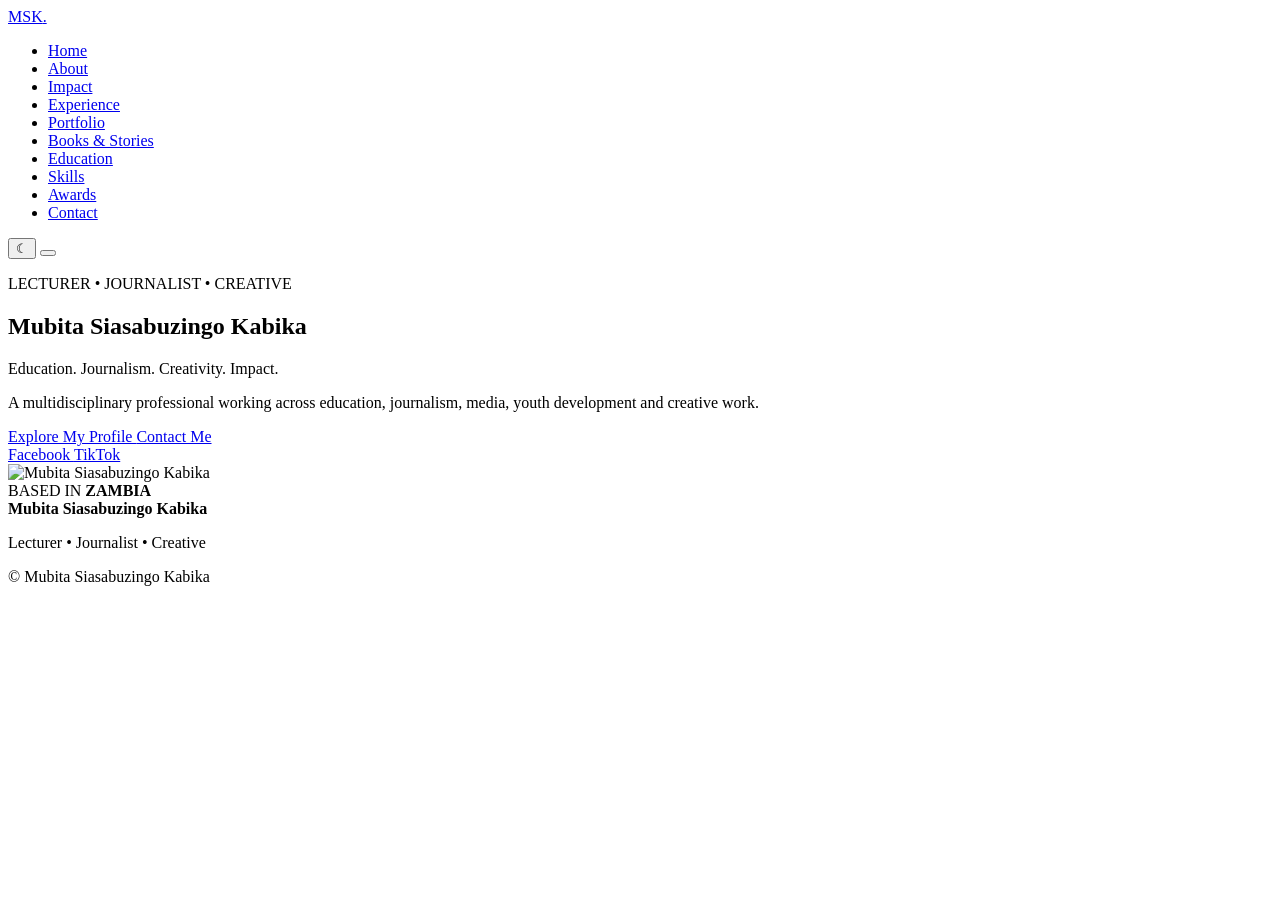
==== index.html @ c1e5a8b1 "Add files via upload" ====
<!DOCTYPE html>
<html lang="en">

<head>

    <meta charset="UTF-8">

    <meta
        name="viewport"
        content="width=device-width, initial-scale=1.0"
    >

    <meta
        name="description"
        content="Official personal website of Mubita Siasabuzingo Kabika — Lecturer, Journalist, Youth Advocate and Creative."
    >

    <meta
        name="author"
        content="Mubita Siasabuzingo Kabika"
    >

    <title>
        Mubita Siasabuzingo Kabika
    </title>


    <link
        rel="stylesheet"
        href="css/style.css"
    >

</head>


<body>


<!-- =====================================================
     HEADER / NAVIGATION
====================================================== -->

<header class="header">

    <nav class="navbar">


        <!-- LOGO -->

        <a
            href="index.html"
            class="logo"
        >
            MSK<span>.</span>
        </a>


        <!-- NAVIGATION LINKS -->

        <ul
            class="nav-links"
            id="navLinks"
        >

            <li>
                <a
                    href="index.html"
                    class="active"
                >
                    Home
                </a>
            </li>


            <li>
                <a href="about.html">
                    About
                </a>
            </li>


            <li>
                <a href="impact.html">
                    Impact
                </a>
            </li>


            <li>
                <a href="experience.html">
                    Experience
                </a>
            </li>


            <li>
                <a href="portfolio.html">
                    Portfolio
                </a>
            </li>


            <li>
                <a href="books.html">
                    Books &amp; Stories
                </a>
            </li>


            <li>
                <a href="education.html">
                    Education
                </a>
            </li>


            <li>
                <a href="skills.html">
                    Skills
                </a>
            </li>


            <li>
                <a href="awards.html">
                    Awards
                </a>
            </li>


            <li>
                <a href="contact.html">
                    Contact
                </a>
            </li>

        </ul>


        <!-- =================================================
             DARK / LIGHT MODE
        ================================================== -->

        <button
            id="themeToggle"
            class="theme-toggle"
            type="button"
            aria-label="Switch to dark mode"
            title="Switch to dark mode"
        >

            <span
                id="themeIcon"
                aria-hidden="true"
            >
                ☾
            </span>

        </button>


        <!-- =================================================
             MOBILE MENU
        ================================================== -->

        <button
            class="menu-toggle"
            id="menuToggle"
            aria-label="Open navigation menu"
            aria-expanded="false"
            type="button"
        >

            <span></span>
            <span></span>
            <span></span>

        </button>


    </nav>

</header>



<!-- =====================================================
     MAIN CONTENT
====================================================== -->

<main>


    <!-- =================================================
         HERO
    ================================================== -->

    <section class="hero">


        <!-- LEFT SIDE -->

        <div class="hero-content">


            <p class="hero-tag">
                LECTURER • JOURNALIST • CREATIVE
            </p>


            <h1>

                Mubita

                <span>
                    Siasabuzingo
                </span>

                Kabika

            </h1>


            <p class="hero-description">

                Education.
                Journalism.
                Creativity.
                Impact.

            </p>


            <p class="hero-introduction">

                A multidisciplinary professional working
                across education, journalism, media,
                youth development and creative work.

            </p>


            <div class="hero-buttons">


                <a
                    href="about.html"
                    class="btn btn-primary"
                >
                    Explore My Profile
                </a>


                <a
                    href="contact.html"
                    class="btn btn-outline"
                >
                    Contact Me
                </a>


            </div>


            <!-- SOCIAL LINKS -->

            <div class="hero-social">


                <a
                    href="https://www.facebook.com/mubitaSiasabuzingo"
                    target="_blank"
                    rel="noopener noreferrer"
                >
                    Facebook
                </a>


                <a
                    href="https://www.tiktok.com/@honourabletivannah"
                    target="_blank"
                    rel="noopener noreferrer"
                >
                    TikTok
                </a>


            </div>


        </div>



        <!-- =================================================
             RIGHT SIDE / PHOTO
        ================================================== -->

        <div class="hero-image">


            <div class="image-placeholder">

                <img
                    src="images/profile-01.jpg"
                    alt="Mubita Siasabuzingo Kabika"
                >

            </div>


            <div class="hero-image-caption">

                <span>
                    BASED IN
                </span>

                <strong>
                    ZAMBIA
                </strong>

            </div>


        </div>


    </section>


</main>



<!-- =====================================================
     FOOTER
====================================================== -->

<footer class="footer">


    <div>

        <strong>
            Mubita Siasabuzingo Kabika
        </strong>


        <p>
            Lecturer • Journalist • Creative
        </p>

    </div>


    <p>

        ©
        <span id="year"></span>
        Mubita Siasabuzingo Kabika

    </p>


</footer>



<!-- =====================================================
     JAVASCRIPT
====================================================== -->

<script src="js/script.js"></script>


</body>

</html>
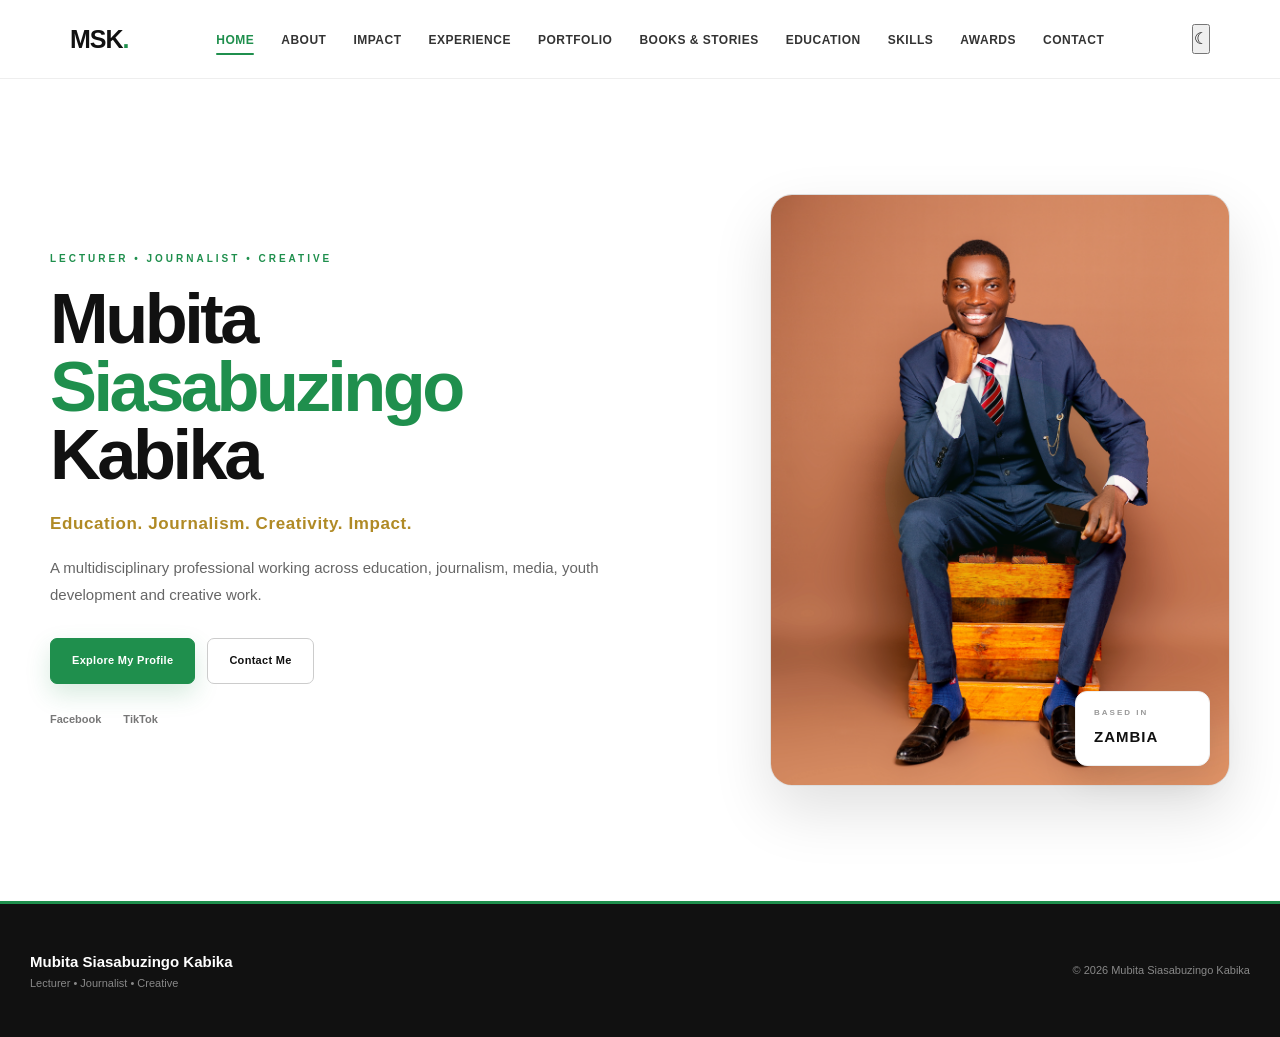
==== commit 6d401338: "Update index.html" ====
--- a/index.html
+++ b/index.html
@@ -2,6 +2,7 @@
 <html lang="en">
 
 <head>
+    <meta name="google-site-verification" content="_s8YZLHcKLuBK929gCmHblzq_NAAUC8CqFdvA2l85ug" />
 
     <meta charset="UTF-8">
 
--- a/css/style.css
+++ b/css/style.css
@@ -0,0 +1,4310 @@
+/* =====================================================
+   MUBITA SIASABUZINGO KABIKA
+   PERSONAL PORTFOLIO WEBSITE
+   MASTER STYLESHEET
+===================================================== */
+
+
+/* =====================================================
+   RESET
+===================================================== */
+
+* {
+    margin: 0;
+    padding: 0;
+    box-sizing: border-box;
+}
+
+
+html {
+    scroll-behavior: smooth;
+}
+
+
+body {
+    min-height: 100vh;
+
+    background: #ffffff;
+
+    color: #111111;
+
+    font-family:
+        "Inter",
+        "Segoe UI",
+        Arial,
+        sans-serif;
+
+    line-height: 1.6;
+
+    overflow-x: hidden;
+
+    transition:
+        background 0.3s ease,
+        color 0.3s ease;
+}
+
+
+img {
+    max-width: 100%;
+    display: block;
+}
+
+
+a {
+    color: inherit;
+    text-decoration: none;
+}
+
+
+button {
+    font: inherit;
+}
+
+
+/* =====================================================
+   GLOBAL CONTAINER
+===================================================== */
+
+.section {
+    width: 100%;
+
+    max-width: 1200px;
+
+    margin: 0 auto;
+
+    padding:
+        100px 30px;
+}
+
+
+/* =====================================================
+   TYPOGRAPHY
+===================================================== */
+
+h1,
+h2,
+h3,
+h4 {
+    font-family:
+        "Inter",
+        "Segoe UI",
+        Arial,
+        sans-serif;
+
+    color: #111111;
+
+    font-weight: 800;
+
+    transition: color 0.3s ease;
+}
+
+
+p {
+    color: #555555;
+
+    transition: color 0.3s ease;
+}
+
+
+/* =====================================================
+   HEADER
+===================================================== */
+
+.header {
+    width: 100%;
+
+    position: sticky;
+
+    top: 0;
+
+    z-index: 5000;
+
+    background:
+        rgba(255,255,255,0.96);
+
+    border-bottom:
+        1px solid #eeeeee;
+
+    backdrop-filter:
+        blur(12px);
+
+    transition:
+        background 0.3s ease,
+        border-color 0.3s ease;
+}
+
+
+.navbar {
+    width: 100%;
+
+    max-width: 1200px;
+
+    min-height: 78px;
+
+    margin: 0 auto;
+
+    padding:
+        0 30px;
+
+    display: flex;
+
+    align-items: center;
+
+    justify-content: space-between;
+
+    position: relative;
+}
+
+
+/* =====================================================
+   LOGO
+===================================================== */
+
+.logo {
+    color: #111111;
+
+    font-size: 25px;
+
+    font-weight: 900;
+
+    letter-spacing: -1px;
+
+    flex-shrink: 0;
+}
+
+
+.logo span {
+    color: #1f8f4d;
+}
+
+
+/* =====================================================
+   NAVIGATION
+===================================================== */
+
+.nav-links {
+    list-style: none;
+
+    display: flex;
+
+    align-items: center;
+
+    gap: 27px;
+
+    margin: 0;
+
+    padding: 0;
+}
+
+
+.nav-links li {
+    list-style: none;
+
+    margin: 0;
+
+    padding: 0;
+}
+
+
+.nav-links a {
+    position: relative;
+
+    color: #333333;
+
+    font-size: 12px;
+
+    font-weight: 700;
+
+    letter-spacing: 0.5px;
+
+    text-transform: uppercase;
+
+    transition:
+        color 0.25s ease;
+}
+
+
+.nav-links a:hover {
+    color: #1f8f4d;
+}
+
+
+.nav-links a.active {
+    color: #1f8f4d;
+}
+
+
+.nav-links a.active::after {
+    content: "";
+
+    position: absolute;
+
+    left: 0;
+
+    right: 0;
+
+    bottom: -8px;
+
+    height: 2px;
+
+    background: #1f8f4d;
+
+    border-radius: 10px;
+}
+
+
+/* =====================================================
+   MOBILE MENU BUTTON
+===================================================== */
+
+.menu-toggle {
+    display: none;
+
+    width: 44px;
+
+    height: 44px;
+
+    padding: 9px;
+
+    border:
+        1px solid #dddddd;
+
+    border-radius: 10px;
+
+    background: #ffffff;
+
+    cursor: pointer;
+
+    flex-direction: column;
+
+    align-items: center;
+
+    justify-content: center;
+
+    gap: 5px;
+
+    flex-shrink: 0;
+}
+
+
+.menu-toggle span {
+    display: block;
+
+    width: 22px;
+
+    height: 2px;
+
+    margin: 0;
+
+    background: #111111;
+
+    transition:
+        transform 0.3s ease,
+        opacity 0.3s ease;
+}
+
+
+.menu-toggle.active span:nth-child(1) {
+    transform:
+        translateY(7px)
+        rotate(45deg);
+}
+
+
+.menu-toggle.active span:nth-child(2) {
+    opacity: 0;
+}
+
+
+.menu-toggle.active span:nth-child(3) {
+    transform:
+        translateY(-7px)
+        rotate(-45deg);
+}
+
+
+/* =====================================================
+   THEME CONTROLS
+===================================================== */
+
+.theme-controls {
+    display: flex;
+
+    align-items: center;
+
+    gap: 6px;
+
+    margin-left: 15px;
+}
+
+
+.theme-button {
+    width: 34px;
+
+    height: 34px;
+
+    display: flex;
+
+    align-items: center;
+
+    justify-content: center;
+
+    border:
+        1px solid #dddddd;
+
+    border-radius: 50%;
+
+    background: #ffffff;
+
+    color: #333333;
+
+    cursor: pointer;
+
+    font-size: 15px;
+
+    transition:
+        all 0.25s ease;
+}
+
+
+.theme-button:hover {
+    color: #1f8f4d;
+
+    border-color: #1f8f4d;
+
+    transform:
+        translateY(-2px);
+}
+
+
+/* =====================================================
+   HERO
+===================================================== */
+
+.hero {
+    width: 100%;
+
+    max-width: 1200px;
+
+    min-height:
+        calc(100vh - 78px);
+
+    margin: 0 auto;
+
+    padding:
+        80px 30px;
+
+    display: grid;
+
+    grid-template-columns:
+        1.05fr 0.95fr;
+
+    gap: 70px;
+
+    align-items: center;
+}
+
+
+/* =====================================================
+   HERO CONTENT
+===================================================== */
+
+.hero-content {
+    width: 100%;
+
+    max-width: 650px;
+}
+
+
+.hero-tag {
+    margin-bottom: 22px;
+
+    color: #1f8f4d;
+
+    font-size: 11px;
+
+    font-weight: 800;
+
+    letter-spacing: 3px;
+
+    text-transform: uppercase;
+}
+
+
+.hero h1 {
+    margin: 0 0 25px;
+
+    color: #111111;
+
+    font-size:
+        clamp(52px, 6.5vw, 86px);
+
+    line-height: 0.98;
+
+    letter-spacing: -4px;
+
+    font-weight: 800;
+}
+
+
+.hero h1 span {
+    display: block;
+
+    color: #1f8f4d;
+}
+
+
+.hero-description {
+    margin-bottom: 20px;
+
+    color: #b08a25;
+
+    font-size: 18px;
+
+    font-weight: 700;
+
+    letter-spacing: 1px;
+}
+
+
+.hero-introduction {
+    max-width: 590px;
+
+    margin-bottom: 35px;
+
+    color: #666666;
+
+    font-size: 16px;
+
+    line-height: 1.8;
+}
+
+
+/* =====================================================
+   BUTTONS
+===================================================== */
+
+.hero-buttons {
+    display: flex;
+
+    flex-wrap: wrap;
+
+    gap: 13px;
+
+    margin-bottom: 32px;
+}
+
+
+.btn {
+    display: inline-flex;
+
+    align-items: center;
+
+    justify-content: center;
+
+    min-height: 48px;
+
+    padding:
+        0 23px;
+
+    border-radius: 8px;
+
+    text-decoration: none;
+
+    font-size: 12px;
+
+    font-weight: 700;
+
+    letter-spacing: 0.3px;
+
+    transition:
+        transform 0.25s ease,
+        box-shadow 0.25s ease,
+        background 0.25s ease;
+}
+
+
+.btn:hover {
+    transform:
+        translateY(-2px);
+}
+
+
+.btn-primary {
+    color: #ffffff;
+
+    background: #1f8f4d;
+
+    border:
+        1px solid #1f8f4d;
+
+    box-shadow:
+        0 10px 25px
+        rgba(31,143,77,0.18);
+}
+
+
+.btn-primary:hover {
+    background: #18753e;
+
+    box-shadow:
+        0 14px 30px
+        rgba(31,143,77,0.25);
+}
+
+
+.btn-outline {
+    color: #111111;
+
+    border:
+        1px solid #cccccc;
+
+    background: #ffffff;
+}
+
+
+.btn-outline:hover {
+    border-color: #1f8f4d;
+
+    color: #1f8f4d;
+}
+
+
+/* =====================================================
+   SOCIAL LINKS
+===================================================== */
+
+.hero-social {
+    display: flex;
+
+    gap: 25px;
+}
+
+
+.hero-social a {
+    color: #777777;
+
+    font-size: 12px;
+
+    font-weight: 700;
+
+    transition:
+        color 0.25s ease;
+}
+
+
+.hero-social a:hover {
+    color: #1f8f4d;
+}
+
+
+/* =====================================================
+   HERO IMAGE
+===================================================== */
+
+.hero-image {
+    position: relative;
+
+    width: 100%;
+
+    max-width: 500px;
+
+    margin-left: auto;
+}
+
+
+.image-placeholder {
+    position: relative;
+
+    width: 100%;
+
+    min-height: 570px;
+
+    overflow: hidden;
+
+    display: flex;
+
+    flex-direction: column;
+
+    align-items: center;
+
+    justify-content: center;
+
+    border-radius: 24px;
+
+    border:
+        1px solid #dddddd;
+
+    background:
+        linear-gradient(
+            145deg,
+            #f7f7f7,
+            #eeeeee
+        );
+
+    text-align: center;
+}
+
+
+.image-placeholder::before {
+    content: "";
+
+    position: absolute;
+
+    width: 230px;
+
+    height: 230px;
+
+    border-radius: 50%;
+
+    background:
+        rgba(31,143,77,0.08);
+}
+
+
+.image-placeholder span {
+    position: relative;
+
+    z-index: 2;
+
+    color: #555555;
+
+    font-size: 12px;
+
+    font-weight: 800;
+
+    letter-spacing: 3px;
+}
+
+
+.image-placeholder small {
+    position: relative;
+
+    z-index: 2;
+
+    margin-top: 10px;
+
+    color: #999999;
+
+    font-size: 11px;
+}
+
+
+.image-placeholder img {
+    width: 100%;
+
+    height: 100%;
+
+    min-height: 570px;
+
+    display: block;
+
+    object-fit: cover;
+}
+
+
+/* =====================================================
+   HERO IMAGE CAPTION
+===================================================== */
+
+.hero-image-caption {
+    position: absolute;
+
+    right: 20px;
+
+    bottom: 20px;
+
+    min-width: 135px;
+
+    padding:
+        15px 18px;
+
+    border-radius: 12px;
+
+    background: #ffffff;
+
+    border:
+        1px solid #eeeeee;
+
+    box-shadow:
+        0 15px 35px
+        rgba(0,0,0,0.10);
+}
+
+
+.hero-image-caption span {
+    display: block;
+
+    margin-bottom: 5px;
+
+    color: #999999;
+
+    font-size: 8px;
+
+    font-weight: 800;
+
+    letter-spacing: 2px;
+}
+
+
+.hero-image-caption strong {
+    color: #111111;
+
+    font-size: 15px;
+
+    letter-spacing: 1px;
+}
+
+
+/* =====================================================
+   GENERAL SECTIONS
+===================================================== */
+
+.section-heading {
+    max-width: 800px;
+
+    margin-bottom: 55px;
+}
+
+
+.section-label {
+    margin-bottom: 15px;
+
+    color: #1f8f4d;
+
+    font-size: 10px;
+
+    font-weight: 800;
+
+    letter-spacing: 3px;
+
+    text-transform: uppercase;
+}
+
+
+.section-heading h1,
+.section-heading h2 {
+    color: #111111;
+
+    line-height: 1.05;
+
+    letter-spacing: -2px;
+}
+
+
+.section-heading h1 {
+    font-size:
+        clamp(42px, 5vw, 68px);
+}
+
+
+.page-intro {
+    max-width: 700px;
+
+    margin-top: 20px;
+
+    color: #666666;
+
+    font-size: 16px;
+
+    line-height: 1.8;
+}
+
+
+/* =====================================================
+   GENERAL CARDS
+===================================================== */
+
+.card,
+.portfolio-card,
+.skill-category,
+.award-card,
+.contact-card,
+.education-stat,
+.academic-content {
+    background: #ffffff;
+
+    border:
+        1px solid #e7e7e7;
+
+    border-radius: 18px;
+
+    box-shadow:
+        0 12px 35px
+        rgba(0,0,0,0.05);
+
+    transition:
+        transform 0.3s ease,
+        box-shadow 0.3s ease,
+        border-color 0.3s ease;
+}
+
+
+.card:hover,
+.portfolio-card:hover,
+.skill-category:hover,
+.award-card:hover,
+.contact-card:hover,
+.education-stat:hover,
+.academic-content:hover {
+    transform:
+        translateY(-5px);
+
+    border-color:
+        rgba(31,143,77,0.35);
+
+    box-shadow:
+        0 18px 45px
+        rgba(0,0,0,0.09);
+}
+
+
+/* =====================================================
+   PORTFOLIO
+===================================================== */
+
+.portfolio-grid {
+    display: grid;
+
+    grid-template-columns:
+        repeat(3, minmax(0,1fr));
+
+    gap: 22px;
+}
+
+
+.portfolio-card {
+    overflow: hidden;
+}
+
+
+.portfolio-image {
+    min-height: 220px;
+
+    display: flex;
+
+    align-items: center;
+
+    justify-content: center;
+
+    background:
+        linear-gradient(
+            135deg,
+            #111111,
+            #222222
+        );
+
+    color: #ffffff;
+}
+
+
+.portfolio-image span {
+    color: #c7a62a;
+
+    font-size: 11px;
+
+    font-weight: 800;
+
+    letter-spacing: 3px;
+}
+
+
+.portfolio-info {
+    padding: 28px;
+}
+
+
+.portfolio-category {
+    margin-bottom: 10px;
+
+    color: #1f8f4d;
+
+    font-size: 9px;
+
+    font-weight: 800;
+
+    letter-spacing: 2px;
+}
+
+
+.portfolio-info h3 {
+    margin-bottom: 12px;
+
+    font-size: 23px;
+}
+
+
+.portfolio-info p {
+    font-size: 14px;
+
+    line-height: 1.8;
+}
+
+
+/* =====================================================
+   SKILLS
+===================================================== */
+
+.skills-categories {
+    display: grid;
+
+    grid-template-columns:
+        repeat(3, minmax(0,1fr));
+
+    gap: 20px;
+}
+
+
+.skill-category {
+    padding: 32px;
+}
+
+
+.skill-number {
+    display: block;
+
+    margin-bottom: 25px;
+
+    color: #c7a62a;
+
+    font-size: 11px;
+
+    font-weight: 800;
+
+    letter-spacing: 2px;
+}
+
+
+.skill-category h2 {
+    margin-bottom: 25px;
+
+    font-size: 25px;
+
+    line-height: 1.2;
+}
+
+
+.skills-list {
+    display: flex;
+
+    flex-wrap: wrap;
+
+    gap: 9px;
+}
+
+
+.skills-list span {
+    padding:
+        8px 12px;
+
+    border:
+        1px solid #e3e3e3;
+
+    border-radius: 50px;
+
+    color: #555555;
+
+    font-size: 10px;
+
+    font-weight: 700;
+}
+
+
+/* =====================================================
+   EDUCATION
+===================================================== */
+
+.education-summary {
+    display: grid;
+
+    grid-template-columns:
+        repeat(3, minmax(0,1fr));
+
+    gap: 18px;
+
+    margin-bottom: 75px;
+}
+
+
+.education-stat {
+    padding: 28px;
+}
+
+
+.education-stat span {
+    display: block;
+
+    margin-bottom: 12px;
+
+    color: #1f8f4d;
+
+    font-size: 9px;
+
+    font-weight: 800;
+
+    letter-spacing: 2px;
+
+    text-transform: uppercase;
+}
+
+
+.education-stat strong {
+    color: #111111;
+
+    font-size: 19px;
+
+    line-height: 1.35;
+}
+
+
+/* =====================================================
+   ACADEMIC TIMELINE
+===================================================== */
+
+.academic-timeline {
+    position: relative;
+
+    max-width: 1000px;
+
+    margin: 0 auto;
+}
+
+
+.academic-timeline::before {
+    content: "";
+
+    position: absolute;
+
+    left: 21px;
+
+    top: 10px;
+
+    bottom: 10px;
+
+    width: 1px;
+
+    background:
+        linear-gradient(
+            to bottom,
+            #c7a62a,
+            #dddddd
+        );
+}
+
+
+.academic-item {
+    position: relative;
+
+    display: grid;
+
+    grid-template-columns:
+        44px 1fr;
+
+    gap: 28px;
+
+    padding-bottom: 45px;
+}
+
+
+.academic-item:last-child {
+    padding-bottom: 0;
+}
+
+
+.academic-dot {
+    position: relative;
+
+    z-index: 2;
+
+    width: 43px;
+
+    height: 43px;
+
+    display: flex;
+
+    align-items: center;
+
+    justify-content: center;
+
+    border-radius: 50%;
+
+    background: #ffffff;
+
+    border:
+        1px solid #c7a62a;
+
+    color: #1f8f4d;
+
+    font-size: 10px;
+
+    font-weight: 800;
+
+    box-shadow:
+        0 0 0 7px #ffffff;
+}
+
+
+.academic-content {
+    padding: 30px;
+}
+
+
+.academic-status {
+    display: inline-block;
+
+    color: #1f8f4d;
+
+    font-size: 9px;
+
+    font-weight: 800;
+
+    letter-spacing: 2px;
+
+    text-transform: uppercase;
+}
+
+
+.academic-year {
+    float: right;
+
+    color: #888888;
+
+    font-size: 10px;
+
+    font-weight: 800;
+
+    letter-spacing: 1px;
+}
+
+
+.academic-content h3 {
+    margin-top: 12px;
+
+    margin-bottom: 8px;
+
+    font-size: 27px;
+}
+
+
+.academic-institution {
+    margin-bottom: 15px;
+
+    color: #333333;
+
+    font-size: 14px;
+
+    font-weight: 700;
+}
+
+
+.academic-content p {
+    color: #666666;
+
+    font-size: 14px;
+
+    line-height: 1.8;
+}
+
+
+/* =====================================================
+   LEADERSHIP BADGE
+===================================================== */
+
+.leadership-badge {
+    display: inline-flex;
+
+    align-items: center;
+
+    gap: 8px;
+
+    margin-top: 20px;
+
+    padding:
+        8px 13px;
+
+    border-radius: 50px;
+
+    background:
+        rgba(31,143,77,0.07);
+
+    border:
+        1px solid
+        rgba(31,143,77,0.18);
+
+    color: #1f8f4d;
+
+    font-size: 9px;
+
+    font-weight: 800;
+
+    letter-spacing: 1px;
+
+    text-transform: uppercase;
+}
+
+
+/* =====================================================
+   CURRENT STUDY
+===================================================== */
+
+.current-study {
+    position: relative;
+
+    overflow: hidden;
+
+    margin-top: 28px;
+
+    padding: 35px;
+
+    border:
+        1px solid
+        rgba(199,166,42,0.35);
+
+    border-radius: 20px;
+
+    background:
+        linear-gradient(
+            135deg,
+            #faf8ef,
+            #ffffff
+        );
+}
+
+
+.current-study-label {
+    color: #1f8f4d !important;
+
+    font-size: 9px !important;
+
+    font-weight: 800;
+
+    letter-spacing: 2px;
+
+    text-transform: uppercase;
+}
+
+
+.current-study h3 {
+    margin-top: 8px;
+
+    margin-bottom: 10px;
+
+    font-size: 27px;
+}
+
+
+/* =====================================================
+   AWARDS
+===================================================== */
+
+.awards-list {
+    display: grid;
+
+    gap: 20px;
+}
+
+
+.award-card {
+    display: grid;
+
+    grid-template-columns:
+        130px 1fr;
+
+    overflow: hidden;
+}
+
+
+.award-year {
+    display: flex;
+
+    align-items: center;
+
+    justify-content: center;
+
+    background: #111111;
+
+    color: #c7a62a;
+
+    font-size: 18px;
+
+    font-weight: 800;
+}
+
+
+.award-content {
+    padding: 35px;
+}
+
+
+.award-content h2 {
+    margin-bottom: 8px;
+
+    font-size: 28px;
+}
+
+
+.award-content h3 {
+    margin-bottom: 15px;
+
+    color: #1f8f4d;
+
+    font-size: 15px;
+}
+
+
+.award-content p {
+    font-size: 14px;
+
+    line-height: 1.8;
+}
+
+
+/* =====================================================
+   CONTACT
+===================================================== */
+
+.contact-grid {
+    display: grid;
+
+    grid-template-columns:
+        repeat(2, minmax(0,1fr));
+
+    gap: 18px;
+
+    margin-bottom: 60px;
+}
+
+
+.contact-card {
+    padding: 28px;
+
+    display: flex;
+
+    align-items: center;
+
+    gap: 22px;
+}
+
+
+.contact-icon {
+    width: 48px;
+
+    height: 48px;
+
+    flex-shrink: 0;
+
+    display: flex;
+
+    align-items: center;
+
+    justify-content: center;
+
+    border-radius: 50%;
+
+    background: #1f8f4d;
+
+    color: #ffffff;
+
+    font-size: 10px;
+
+    font-weight: 800;
+}
+
+
+.contact-label {
+    margin-bottom: 5px;
+
+    color: #1f8f4d;
+
+    font-size: 9px;
+
+    font-weight: 800;
+
+    letter-spacing: 2px;
+}
+
+
+.contact-card h3 {
+    margin-bottom: 4px;
+
+    font-size: 19px;
+}
+
+
+.contact-card p:last-child {
+    font-size: 12px;
+}
+
+
+.direct-contact {
+    padding:
+        55px;
+
+    border-radius: 22px;
+
+    background: #111111;
+}
+
+
+.direct-contact h2 {
+    max-width: 550px;
+
+    margin-bottom: 20px;
+
+    color: #ffffff;
+
+    font-size:
+        clamp(35px, 5vw, 58px);
+
+    line-height: 1.05;
+
+    letter-spacing: -2px;
+}
+
+
+.direct-contact p:not(.section-label) {
+    max-width: 650px;
+
+    margin-bottom: 25px;
+
+    color: #aaaaaa;
+
+    line-height: 1.8;
+}
+
+
+/* =====================================================
+   CONTENT SPLIT
+===================================================== */
+
+.contact-content,
+.education-philosophy-inner {
+    display: grid;
+
+    grid-template-columns:
+        0.8fr 1.2fr;
+
+    gap: 80px;
+
+    padding:
+        70px 0;
+
+    border-top:
+        1px solid #eeeeee;
+
+    border-bottom:
+        1px solid #eeeeee;
+}
+
+
+.contact-content h2,
+.education-philosophy h2 {
+    max-width: 500px;
+
+    font-size:
+        clamp(35px, 5vw, 55px);
+
+    line-height: 1.05;
+
+    letter-spacing: -2px;
+}
+
+
+.contact-content > div:last-child p,
+.philosophy-copy p {
+    color: #666666;
+
+    font-size: 16px;
+
+    line-height: 1.9;
+}
+
+
+/* =====================================================
+   BOOKS
+===================================================== */
+
+.books-section {
+    width: 100%;
+
+    max-width: 1200px;
+
+    margin: 0 auto;
+
+    padding:
+        100px 30px;
+}
+
+
+.books-grid {
+    display: grid;
+
+    grid-template-columns:
+        repeat(3, minmax(0, 1fr));
+
+    gap: 25px;
+}
+
+
+.book-card {
+    overflow: hidden;
+
+    background: #ffffff;
+
+    border:
+        1px solid #e7e7e7;
+
+    border-radius: 18px;
+
+    box-shadow:
+        0 12px 35px
+        rgba(0,0,0,0.05);
+
+    transition:
+        transform 0.3s ease,
+        box-shadow 0.3s ease,
+        border-color 0.3s ease;
+}
+
+
+.book-card:hover {
+    transform:
+        translateY(-5px);
+
+    bord
+  er-color:
+        rgba(31,143,77,0.35);
+
+    box-shadow:
+        0 18px 45px
+        rgba(0,0,0,0.10);
+}
+
+
+/* =====================================================
+   BOOK COVER
+===================================================== */
+
+.book-cover {
+    position: relative;
+
+    width: 100%;
+
+    aspect-ratio: 3 / 4;
+
+    overflow: hidden;
+
+    display: flex;
+
+    align-items: center;
+    justify-content: center;
+
+    background:
+        linear-gradient(
+            145deg,
+            #111111,
+            #292929
+        );
+
+    color: #ffffff;
+}
+
+.book-cover img {
+    width: 100%;
+    height: 100%;
+
+    object-fit: cover;
+}
+
+.book-cover-placeholder {
+    padding: 25px;
+
+    text-align: center;
+}
+
+.book-cover-placeholder span {
+    display: block;
+
+    margin-bottom: 12px;
+
+    color: #c7a62a;
+
+    font-size: 10px;
+
+    font-weight: 800;
+
+    letter-spacing: 3px;
+
+    text-transform: uppercase;
+}
+
+.book-cover-placeholder strong {
+    display: block;
+
+    color: #ffffff;
+
+    font-size: 25px;
+
+    line-height: 1.2;
+}
+
+
+/* =====================================================
+   BOOK INFORMATION
+===================================================== */
+
+.book-info {
+    padding: 27px;
+}
+
+.book-category {
+    margin-bottom: 9px;
+
+    color: #1f8f4d;
+
+    font-size: 9px;
+
+    font-weight: 800;
+
+    letter-spacing: 2px;
+
+    text-transform: uppercase;
+}
+
+.book-info h2 {
+    margin-bottom: 12px;
+
+    color: #111111;
+
+    font-size: 24px;
+
+    line-height: 1.2;
+}
+
+.book-info p {
+    margin-bottom: 20px;
+
+    color: #666666;
+
+    font-size: 13px;
+
+    line-height: 1.8;
+}
+
+.book-meta {
+    display: flex;
+
+    flex-wrap: wrap;
+
+    gap: 10px;
+
+    margin-bottom: 20px;
+}
+
+.book-meta span {
+    padding:
+        6px 10px;
+
+    border:
+        1px solid #e2e2e2;
+
+    border-radius: 50px;
+
+    color: #777777;
+
+    font-size: 9px;
+
+    font-weight: 700;
+
+    letter-spacing: 0.5px;
+}
+
+
+/* =====================================================
+   BOOK BUTTONS
+===================================================== */
+
+.book-actions {
+    display: flex;
+
+    flex-wrap: wrap;
+
+    gap: 10px;
+}
+
+.book-button {
+    min-height: 42px;
+
+    padding:
+        0 17px;
+
+    display: inline-flex;
+
+    align-items: center;
+    justify-content: center;
+
+    border-radius: 7px;
+
+    font-size: 10px;
+
+    font-weight: 800;
+
+    letter-spacing: 0.8px;
+
+    text-transform: uppercase;
+
+    transition:
+        background 0.25s ease,
+        color 0.25s ease,
+        border-color 0.25s ease,
+        transform 0.25s ease;
+}
+
+.book-button:hover {
+    transform:
+        translateY(-2px);
+}
+
+.book-button.primary {
+    color: #ffffff;
+
+    background: #1f8f4d;
+
+    border:
+        1px solid #1f8f4d;
+}
+
+.book-button.primary:hover {
+    background: #18753e;
+
+    border-color: #18753e;
+}
+
+.book-button.secondary {
+    color: #111111;
+
+    background: #ffffff;
+
+    border:
+        1px solid #cccccc;
+}
+
+.book-button.secondary:hover {
+    color: #1f8f4d;
+
+    border-color:
+        #1f8f4d;
+}
+
+
+/* =====================================================
+   PDF READER / BOOK VIEWER
+===================================================== */
+
+.book-viewer {
+    width: 100%;
+
+    min-height: 700px;
+
+    margin-top: 50px;
+
+    overflow: hidden;
+
+    border:
+        1px solid #e5e5e5;
+
+    border-radius: 18px;
+
+    background: #ffffff;
+
+    box-shadow:
+        0 15px 40px
+        rgba(0,0,0,0.06);
+}
+
+.book-viewer iframe {
+    width: 100%;
+
+    height: 750px;
+
+    display: block;
+
+    border: none;
+}
+
+
+/* =====================================================
+   GENERAL CARDS
+===================================================== */
+
+.card,
+.portfolio-card,
+.skill-category,
+.award-card,
+.contact-card,
+.education-stat,
+.academic-content {
+    background: #ffffff;
+
+    border:
+        1px solid #e7e7e7;
+
+    border-radius: 18px;
+
+    box-shadow:
+        0 12px 35px
+        rgba(0,0,0,0.05);
+
+    transition:
+        transform 0.3s ease,
+        box-shadow 0.3s ease,
+        border-color 0.3s ease;
+}
+
+.card:hover,
+.portfolio-card:hover,
+.skill-category:hover,
+.award-card:hover,
+.contact-card:hover,
+.education-stat:hover,
+.academic-content:hover {
+    transform:
+        translateY(-5px);
+
+    border-color:
+        rgba(31,143,77,0.35);
+
+    box-shadow:
+        0 18px 45px
+        rgba(0,0,0,0.09);
+}
+
+
+/* =====================================================
+   PORTFOLIO
+===================================================== */
+
+.portfolio-grid {
+    display: grid;
+
+    grid-template-columns:
+        repeat(3, minmax(0,1fr));
+
+    gap: 22px;
+}
+
+.portfolio-card {
+    overflow: hidden;
+}
+
+.portfolio-image {
+    min-height: 220px;
+
+    display: flex;
+
+    align-items: center;
+    justify-content: center;
+
+    background:
+        linear-gradient(
+            135deg,
+            #111111,
+            #222222
+        );
+
+    color: #ffffff;
+}
+
+.portfolio-image span {
+    color: #c7a62a;
+
+    font-size: 11px;
+
+    font-weight: 800;
+
+    letter-spacing: 3px;
+}
+
+.portfolio-info {
+    padding: 28px;
+}
+
+.portfolio-category {
+    margin-bottom: 10px;
+
+    color: #1f8f4d;
+
+    font-size: 9px;
+
+    font-weight: 800;
+
+    letter-spacing: 2px;
+}
+
+.portfolio-info h3 {
+    margin-bottom: 12px;
+
+    font-size: 23px;
+}
+
+.portfolio-info p {
+    font-size: 14px;
+
+    line-height: 1.8;
+}
+
+
+/* =====================================================
+   SKILLS
+===================================================== */
+
+.skills-categories {
+    display: grid;
+
+    grid-template-columns:
+        repeat(3, minmax(0,1fr));
+
+    gap: 20px;
+}
+
+.skill-category {
+    padding: 32px;
+}
+
+.skill-number {
+    display: block;
+
+    margin-bottom: 25px;
+
+    color: #c7a62a;
+
+    font-size: 11px;
+
+    font-weight: 800;
+
+    letter-spacing: 2px;
+}
+
+.skill-category h2 {
+    margin-bottom: 25px;
+
+    font-size: 25px;
+
+    line-height: 1.2;
+}
+
+.skills-list {
+    display: flex;
+
+    flex-wrap: wrap;
+
+    gap: 9px;
+}
+
+.skills-list span {
+    padding:
+        8px 12px;
+
+    border:
+        1px solid #e3e3e3;
+
+    border-radius: 50px;
+
+    color: #555555;
+
+    font-size: 10px;
+
+    font-weight: 700;
+}
+
+
+/* =====================================================
+   EDUCATION
+===================================================== */
+
+.education-summary {
+    display: grid;
+
+    grid-template-columns:
+        repeat(3, minmax(0,1fr));
+
+    gap: 18px;
+
+    margin-bottom: 75px;
+}
+
+.education-stat {
+    padding: 28px;
+}
+
+.education-stat span {
+    display: block;
+
+    margin-bottom: 12px;
+
+    color: #1f8f4d;
+
+    font-size: 9px;
+
+    font-weight: 800;
+
+    letter-spacing: 2px;
+
+    text-transform: uppercase;
+}
+
+.education-stat strong {
+    color: #111111;
+
+    font-size: 19px;
+
+    line-height: 1.35;
+}
+
+
+/* =====================================================
+   ACADEMIC TIMELINE
+===================================================== */
+
+.academic-timeline {
+    position: relative;
+
+    max-width: 1000px;
+
+    margin: 0 auto;
+}
+
+.academic-timeline::before {
+    content: "";
+
+    position: absolute;
+
+    left: 21px;
+
+    top: 10px;
+    bottom: 10px;
+
+    width: 1px;
+
+    background:
+        linear-gradient(
+            to bottom,
+            #c7a62a,
+            #dddddd
+        );
+}
+
+.academic-item {
+    position: relative;
+
+    display: grid;
+
+    grid-template-columns:
+        44px 1fr;
+
+    gap: 28px;
+
+    padding-bottom: 45px;
+}
+
+.academic-item:last-child {
+    padding-bottom: 0;
+}
+
+.academic-dot {
+    position: relative;
+
+    z-index: 2;
+
+    width: 43px;
+    height: 43px;
+
+    display: flex;
+
+    align-items: center;
+    justify-content: center;
+
+    border-radius: 50%;
+
+    background: #ffffff;
+
+    border:
+        1px solid #c7a62a;
+
+    color: #1f8f4d;
+
+    font-size: 10px;
+
+    font-weight: 800;
+
+    box-shadow:
+        0 0 0 7px #ffffff;
+}
+
+.academic-content {
+    padding: 30px;
+}
+
+.academic-status {
+    display: inline-block;
+
+    color: #1f8f4d;
+
+    font-size: 9px;
+
+    font-weight: 800;
+
+    letter-spacing: 2px;
+
+    text-transform: uppercase;
+}
+
+.academic-year {
+    float: right;
+
+    color: #888888;
+
+    font-size: 10px;
+
+    font-weight: 800;
+
+    letter-spacing: 1px;
+}
+
+.academic-content h3 {
+    margin-top: 12px;
+
+    margin-bottom: 8px;
+
+    font-size: 27px;
+}
+
+.academic-institution {
+    margin-bottom: 15px;
+
+    color: #333333;
+
+    font-size: 14px;
+
+    font-weight: 700;
+}
+
+.academic-content p {
+    color: #666666;
+
+    font-size: 14px;
+
+    line-height: 1.8;
+}
+
+
+/* =====================================================
+   LEADERSHIP BADGE
+===================================================== */
+
+.leadership-badge {
+    display: inline-flex;
+
+    align-items: center;
+
+    gap: 8px;
+
+    margin-top: 20px;
+
+    padding:
+        8px 13px;
+
+    border-radius: 50px;
+
+    background:
+        rgba(31,143,77,0.07);
+
+    border:
+        1px solid
+        rgba(31,143,77,0.18);
+
+    color: #1f8f4d;
+
+    font-size: 9px;
+
+    font-weight: 800;
+
+    letter-spacing: 1px;
+
+    text-transform: uppercase;
+}
+
+
+/* =====================================================
+   CURRENT STUDY
+===================================================== */
+
+.current-study {
+    position: relative;
+
+    overflow: hidden;
+
+    margin-top: 28px;
+
+    padding: 35px;
+
+    border:
+        1px solid
+        rgba(199,166,42,0.35);
+
+    border-radius: 20px;
+
+    background:
+        linear-gradient(
+            135deg,
+            #faf8ef,
+            #ffffff
+        );
+}
+
+.current-study-label {
+    color: #1f8f4d !important;
+
+    font-size: 9px !important;
+
+    font-weight: 800;
+
+    letter-spacing: 2px;
+
+    text-transform: uppercase;
+}
+
+.current-study h3 {
+    margin-top: 8px;
+
+    margin-bottom: 10px;
+
+    font-size: 27px;
+}
+
+
+/* =====================================================
+   AWARDS
+===================================================== */
+
+.awards-list {
+    display: grid;
+
+    gap: 20px;
+}
+
+.award-card {
+    display: grid;
+
+    grid-template-columns:
+        130px 1fr;
+
+    overflow: hidden;
+}
+
+.award-year {
+    display: flex;
+
+    align-items: center;
+    justify-content: center;
+
+    background: #111111;
+
+    color: #c7a62a;
+
+    font-size: 18px;
+
+    font-weight: 800;
+}
+
+.award-content {
+    padding: 35px;
+}
+
+.award-content h2 {
+    margin-bottom: 8px;
+
+    font-size: 28px;
+}
+
+.award-content h3 {
+    margin-bottom: 15px;
+
+    color: #1f8f4d;
+
+    font-size: 15px;
+}
+
+.award-content p {
+    font-size: 14px;
+
+    line-height: 1.8;
+}
+
+.certificate-placeholder {
+    min-height: 250px;
+
+    padding: 45px;
+
+    display: flex;
+
+    align-items: center;
+    justify-content: center;
+
+    text-align: center;
+
+    border:
+        1px dashed #cccccc;
+
+    border-radius: 18px;
+
+    background: #fafafa;
+}
+
+.certificate-placeholder span {
+    color: #1f8f4d;
+
+    font-size: 9px;
+
+    font-weight: 800;
+
+    letter-spacing: 3px;
+}
+
+.certificate-placeholder h3 {
+    margin: 12px 0;
+
+    font-size: 25px;
+}
+
+
+/* =====================================================
+   CONTACT
+===================================================== */
+
+.contact-grid {
+    display: grid;
+
+    grid-template-columns:
+        repeat(2, minmax(0,1fr));
+
+    gap: 18px;
+
+    margin-bottom: 60px;
+}
+
+.contact-card {
+    padding: 28px;
+
+    display: flex;
+
+    align-items: center;
+
+    gap: 22px;
+}
+
+.contact-icon {
+    width: 48px;
+    height: 48px;
+
+    flex-shrink: 0;
+
+    display: flex;
+
+    align-items: center;
+    justify-content: center;
+
+    border-radius: 50%;
+
+    background: #1f8f4d;
+
+    color: #ffffff;
+
+    font-size: 10px;
+
+    font-weight: 800;
+}
+
+.contact-label {
+    margin-bottom: 5px;
+
+    color: #1f8f4d;
+
+    font-size: 9px;
+
+    font-weight: 800;
+
+    letter-spacing: 2px;
+}
+
+.contact-card h3 {
+    margin-bottom: 4px;
+
+    font-size: 19px;
+}
+
+.contact-card p:last-child {
+    font-size: 12px;
+}
+
+
+/* =====================================================
+   DIRECT CONTACT
+===================================================== */
+
+.direct-contact {
+    padding: 55px;
+
+    border-radius: 22px;
+
+    background: #111111;
+}
+
+.direct-contact h2 {
+    max-width: 550px;
+
+    margin-bottom: 20px;
+
+    color: #ffffff;
+
+    font-size:
+        clamp(35px,5vw,58px);
+
+    line-height: 1.05;
+
+    letter-spacing: -2px;
+}
+
+.direct-contact p:not(.section-label) {
+    max-width: 650px;
+
+    margin-bottom: 25px;
+
+    color: #aaaaaa;
+
+    line-height: 1.8;
+}
+
+
+/* =====================================================
+   CONTENT SPLIT
+===================================================== */
+
+.contact-content,
+.education-philosophy-inner {
+    display: grid;
+
+    grid-template-columns:
+        0.8fr 1.2fr;
+
+    gap: 80px;
+
+    padding:
+        70px 0;
+
+    border-top:
+        1px solid #eeeeee;
+
+    border-bottom:
+        1px solid #eeeeee;
+}
+
+.contact-content h2,
+.education-philosophy h2 {
+    max-width: 500px;
+
+    font-size:
+        clamp(35px,5vw,55px);
+
+    line-height: 1.05;
+
+    letter-spacing: -2px;
+}
+
+.contact-content > div:last-child p,
+.philosophy-copy p {
+    color: #666666;
+
+    font-size: 16px;
+
+    line-height: 1.9;
+}
+
+
+/* =====================================================
+   FOOTER
+===================================================== */
+
+.footer {
+    width: 100%;
+
+    padding:
+        45px 30px;
+
+    display: flex;
+
+    align-items: center;
+
+    justify-content: space-between;
+
+    gap: 30px;
+
+    background: #111111;
+
+    border-top:
+        3px solid #1f8f4d;
+}
+
+.footer strong {
+    color: #ffffff;
+
+    font-size: 15px;
+}
+
+.footer p {
+    color: #888888;
+
+    font-size: 11px;
+
+    line-height: 1.6;
+}
+
+.footer > p {
+    text-align: right;
+}
+
+
+/* =====================================================
+   MOBILE NAVIGATION
+===================================================== */
+
+@media (max-width: 850px) {
+
+    .navbar {
+        min-height: 70px;
+
+        padding:
+            15px 20px;
+    }
+
+    .menu-toggle {
+        display: flex;
+    }
+
+    .nav-links {
+        position: absolute;
+
+        top: 70px;
+
+        left: 20px;
+        right: 20px;
+
+        display: none;
+
+        flex-direction: column;
+
+        align-items: stretch;
+
+        gap: 0;
+
+        padding: 10px;
+
+        border:
+            1px solid #eeeeee;
+
+        border-radius: 14px;
+
+        background: #ffffff;
+
+        box-shadow:
+            0 20px 40px
+            rgba(0,0,0,0.10);
+    }
+
+    .nav-links.active {
+        display: flex;
+    }
+
+    .nav-links li {
+        width: 100%;
+    }
+
+    .nav-links a {
+        display: block;
+
+        padding:
+            13px 15px;
+
+        border-radius: 8px;
+    }
+
+    .nav-links a:hover {
+        background: #f5f8f6;
+    }
+
+    .nav-links a.active::after {
+        display: none;
+    }
+
+    .theme-toggle {
+        position: absolute;
+
+        top: 15px;
+
+        right: 76px;
+
+        width: 40px;
+        height: 40px;
+
+        margin: 0;
+    }
+
+    .hero {
+        grid-template-columns: 1fr;
+
+        min-height: auto;
+
+        padding:
+            65px 20px 80px;
+
+        gap: 55px;
+    }
+
+    .hero-content {
+        max-width: 100%;
+    }
+
+    .hero-image {
+        max-width: 100%;
+
+        margin: 0;
+    }
+
+    .image-placeholder {
+        min-height: 520px;
+    }
+
+    .image-placeholder img {
+        min-height: 520px;
+    }
+
+    .section {
+        padding:
+            75px 20px;
+    }
+
+    .portfolio-grid,
+    .skills-categories,
+    .education-summary {
+        grid-template-columns: 1fr;
+    }
+
+    .contact-grid {
+        grid-template-columns: 1fr;
+    }
+
+    .contact-content,
+    .education-philosophy-inner {
+        grid-template-columns: 1fr;
+
+        gap: 35px;
+    }
+
+    .footer {
+        padding:
+            30px 20px;
+
+        flex-direction: column;
+
+        align-items: flex-start;
+    }
+
+    .footer > p {
+        text-align: left;
+    }
+
+    .book-grid {
+        grid-template-columns: 1fr !important;
+    }
+}
+
+
+/* =====================================================
+   TABLET
+===================================================== */
+
+@media (min-width: 851px) and (max-width: 1000px) {
+
+    .nav-links {
+        gap: 18px;
+    }
+
+    .nav-links a {
+        font-size: 11px;
+    }
+
+    .hero {
+        gap: 45px;
+    }
+
+    .hero h1 {
+        font-size:
+            clamp(48px,7vw,70px);
+    }
+
+    .image-placeholder {
+        min-height: 500px;
+    }
+
+    .image-placeholder img {
+        min-height: 500px;
+    }
+}
+
+
+/* =====================================================
+   SMALL PHONES
+===================================================== */
+
+@media (max-width: 550px) {
+
+    .hero {
+        padding-top: 50px;
+    }
+
+    .hero h1 {
+        font-size: 48px;
+
+        letter-spacing: -2.5px;
+    }
+
+    .hero-description {
+        font-size: 15px;
+    }
+
+    .hero-introduction {
+        font-size: 14px;
+    }
+
+    .hero-buttons {
+        flex-direction: column;
+
+        align-items: stretch;
+    }
+
+    .btn {
+        width: 100%;
+    }
+
+    .hero-social {
+        gap: 20px;
+    }
+
+    .image-placeholder {
+        min-height: 430px;
+
+        border-radius: 18px;
+    }
+
+    .image-placeholder img {
+        min-height: 430px;
+    }
+
+    .hero-image-caption {
+        right: 12px;
+        bottom: 12px;
+    }
+
+    .section-heading h1 {
+        font-size: 42px;
+
+        letter-spacing: -2px;
+    }
+
+    .page-intro {
+        font-size: 14px;
+    }
+
+    .book-info {
+        padding: 22px;
+    }
+
+    .book-info h2 {
+        font-size: 21px;
+    }
+
+    .book-actions {
+        flex-direction: column;
+    }
+
+    .book-button {
+        width: 100%;
+    }
+
+    .book-viewer iframe {
+        height: 600px;
+    }
+
+    .academic-item {
+        grid-template-columns:
+            40px 1fr;
+
+        gap: 18px;
+    }
+
+    .academic-dot {
+        width: 38px;
+        height: 38px;
+    }
+
+    .academic-timeline::before {
+        left: 19px;
+    }
+
+    .award-card {
+        grid-template-columns: 1fr;
+    }
+
+    .award-year {
+        min-height: 70px;
+    }
+
+    .direct-contact {
+        padding: 35px 25px;
+    }
+}
+
+
+/* =====================================================
+   DARK MODE
+===================================================== */
+
+body.dark-mode {
+    background: #111111;
+    color: #eeeeee;
+}
+
+
+/* Header */
+
+body.dark-mode .header {
+    background:
+        rgba(17,17,17,0.96);
+
+    border-color:
+        #2b2b2b;
+}
+
+
+/* Logo */
+
+body.dark-mode .logo {
+    color: #ffffff;
+}
+
+
+/* Navigation */
+
+body.dark-mode .nav-links a {
+    color: #cccccc;
+}
+
+body.dark-mode .nav-links a:hover,
+body.dark-mode .nav-links a.active {
+    color: #43b86f;
+}
+
+
+/* Menu */
+
+body.dark-mode .menu-toggle {
+    background: #1c1c1c;
+
+    border-color:
+        #333333;
+}
+
+body.dark-mode .menu-toggle span {
+    background: #ffffff;
+}
+
+
+/* Theme button */
+
+body.dark-mode .theme-toggle {
+    background: #1c1c1c;
+
+    border-color:
+        #333333;
+
+    color: #ffffff;
+}
+
+
+/* Headings */
+
+body.dark-mode h1,
+body.dark-mode h2,
+body.dark-mode h3,
+body.dark-mode h4 {
+    color: #ffffff;
+}
+
+
+/* Paragraphs */
+
+body.dark-mode p {
+    color: #bbbbbb;
+}
+
+
+/* Hero */
+
+body.dark-mode .hero h1 {
+    color: #ffffff;
+}
+
+body.dark-mode .hero-introduction {
+    color: #bbbbbb;
+}
+
+body.dark-mode .hero-description {
+    color: #d4b13a;
+}
+
+
+/* Outline buttons */
+
+body.dark-mode .btn-outline {
+    background: #1a1a1a;
+
+    color: #ffffff;
+
+    border-color:
+        #444444;
+}
+
+body.dark-mode .btn-outline:hover {
+    color: #43b86f;
+
+    border-color:
+        #43b86f;
+}
+
+
+/* Image */
+
+body.dark-mode .image-placeholder {
+    background:
+        linear-gradient(
+            145deg,
+            #202020,
+            #171717
+        );
+
+    border-color:
+        #333333;
+}
+
+body.dark-mode .image-placeholder span {
+    color: #dddddd;
+}
+
+body.dark-mode .image-placeholder small {
+    color: #888888;
+}
+
+body.dark-mode .hero-image-caption {
+    background: #1c1c1c;
+
+    border-color:
+        #333333;
+}
+
+body.dark-mode .hero-image-caption strong {
+    color: #ffffff;
+}
+
+
+/* Sections */
+
+body.dark-mode .section {
+    color: #eeeeee;
+}
+
+
+/* Cards */
+
+body.dark-mode .card,
+body.dark-mode .portfolio-card,
+body.dark-mode .skill-category,
+body.dark-mode .award-card,
+body.dark-mode .contact-card,
+body.dark-mode .education-stat,
+body.dark-mode .academic-content,
+body.dark-mode .book-card {
+    background: #1a1a1a;
+
+    border-color: #333333;
+
+    box-shadow:
+        0 12px 35px
+        rgba(0,0,0,0.25);
+}
+
+
+body.dark-mode .card:hover,
+body.dark-mode .portfolio-card:hover,
+body.dark-mode .skill-category:hover,
+body.dark-mode .award-card:hover,
+body.dark-mode .contact-card:hover,
+body.dark-mode .education-stat:hover,
+body.dark-mode .academic-content:hover,
+body.dark-mode .book-card:hover {
+    border-color: rgba(31,143,77,0.5);
+
+    box-shadow:
+        0 18px 45px
+        rgba(0,0,0,0.35);
+}
+
+
+/* =====================================================
+   DARK MODE - BOOKS
+===================================================== */
+
+body.dark-mode .book-category {
+    color: #39b86b;
+}
+
+
+body.dark-mode .book-info h2,
+body.dark-mode .book-info h3 {
+    color: #ffffff;
+}
+
+
+body.dark-mode .book-info p {
+    color: #b5b5b5;
+}
+
+
+body.dark-mode .book-meta {
+    color: #999999;
+}
+
+
+body.dark-mode .book-cover {
+    background:
+        linear-gradient(
+            145deg,
+            #222222,
+            #111111
+        );
+
+    border-color: #333333;
+}
+
+
+/* =====================================================
+   DARK MODE - PORTFOLIO
+===================================================== */
+
+body.dark-mode .portfolio-image {
+    background:
+        linear-gradient(
+            135deg,
+            #111111,
+            #242424
+        );
+}
+
+
+/* =====================================================
+   DARK MODE - SKILLS
+===================================================== */
+
+body.dark-mode .skills-list span {
+    color: #cccccc;
+
+    border-color: #3a3a3a;
+
+    background: #222222;
+}
+
+
+/* =====================================================
+   DARK MODE - EDUCATION
+===================================================== */
+
+body.dark-mode .academic-timeline::before {
+    background:
+        linear-gradient(
+            to bottom,
+            #c7a62a,
+            #444444
+        );
+}
+
+
+body.dark-mode .academic-dot {
+    background: #1a1a1a;
+
+    border-color: #c7a62a;
+
+    box-shadow:
+        0 0 0 7px #111111;
+}
+
+
+body.dark-mode .academic-institution {
+    color: #dddddd;
+}
+
+
+body.dark-mode .academic-content p {
+    color: #aaaaaa;
+}
+
+
+body.dark-mode .current-study {
+    background:
+        linear-gradient(
+            135deg,
+            #252218,
+            #1a1a1a
+        );
+
+    border-color:
+        rgba(199,166,42,0.35);
+}
+
+
+/* =====================================================
+   DARK MODE - AWARDS
+===================================================== */
+
+body.dark-mode .award-year {
+    background: #0d0d0d;
+
+    color: #c7a62a;
+}
+
+
+body.dark-mode .award-content h2 {
+    color: #ffffff;
+}
+
+
+body.dark-mode .award-content p {
+    color: #aaaaaa;
+}
+
+
+body.dark-mode .certificate-placeholder {
+    background: #1a1a1a;
+
+    border-color: #444444;
+}
+
+
+/* =====================================================
+   DARK MODE - CONTACT
+===================================================== */
+
+body.dark-mode .contact-card h3 {
+    color: #ffffff;
+}
+
+
+body.dark-mode .contact-card p:last-child {
+    color: #aaaaaa;
+}
+
+
+body.dark-mode .contact-content,
+body.dark-mode .education-philosophy-inner {
+    border-color: #333333;
+}
+
+
+body.dark-mode .contact-content > div:last-child p,
+body.dark-mode .philosophy-copy p {
+    color: #aaaaaa;
+}
+
+
+/* =====================================================
+   DARK MODE - FOOTER
+===================================================== */
+
+body.dark-mode .footer {
+    background: #0d0d0d;
+
+    border-top-color: #1f8f4d;
+}
+
+
+body.dark-mode .footer strong {
+    color: #ffffff;
+}
+
+
+body.dark-mode .footer p {
+    color: #888888;
+}
+
+
+/* =====================================================
+   DARK MODE - MOBILE MENU
+===================================================== */
+
+body.dark-mode .nav-links {
+    background: #151515;
+
+    border-color: #333333;
+
+    box-shadow:
+        0 20px 40px
+        rgba(0,0,0,0.40);
+}
+
+
+body.dark-mode .nav-links a {
+    color: #dddddd;
+}
+
+
+body.dark-mode .nav-links a:hover {
+    background: #222222;
+
+    color: #39b86b;
+}
+
+
+/* =====================================================
+   DARK MODE - MOBILE MENU BUTTON
+===================================================== */
+
+body.dark-mode .menu-toggle {
+    background: #1a1a1a;
+
+    border-color: #444444;
+}
+
+
+body.dark-mode .menu-toggle span {
+    background: #ffffff;
+}
+
+
+/* =====================================================
+   DARK MODE - BUTTONS
+===================================================== */
+
+body.dark-mode .btn-outline {
+    background: #1a1a1a;
+
+    color: #ffffff;
+
+    border-color: #555555;
+}
+
+
+body.dark-mode .btn-outline:hover {
+    border-color: #1f8f4d;
+
+    color: #39b86b;
+}
+
+
+/* =====================================================
+   DARK MODE - HERO IMAGE
+===================================================== */
+
+body.dark-mode .image-placeholder {
+    background:
+        linear-gradient(
+            145deg,
+            #222222,
+            #151515
+        );
+
+    border-color: #333333;
+}
+
+
+body.dark-mode .image-placeholder span {
+    color: #bbbbbb;
+}
+
+
+body.dark-mode .image-placeholder small {
+    color: #777777;
+}
+
+
+body.dark-mode .hero-image-caption {
+    background: #1a1a1a;
+
+    border-color: #333333;
+}
+
+
+body.dark-mode .hero-image-caption strong {
+    color: #ffffff;
+}
+
+
+/* =====================================================
+   DARK MODE - GENERAL TEXT
+===================================================== */
+
+body.dark-mode p {
+    color: #aaaaaa;
+}
+
+
+body.dark-mode h1,
+body.dark-mode h2,
+body.dark-mode h3,
+body.dark-mode h4 {
+    color: #ffffff;
+}
+
+
+body.dark-mode .section-heading h1,
+body.dark-mode .section-heading h2 {
+    color: #ffffff;
+}
+
+
+body.dark-mode .page-intro {
+    color: #aaaaaa;
+}
+
+
+/* =====================================================
+   DARK MODE - SOCIAL LINKS
+===================================================== */
+
+body.dark-mode .hero-social a {
+    color: #aaaaaa;
+}
+
+
+body.dark-mode .hero-social a:hover {
+    color: #39b86b;
+}
+
+
+/* =====================================================
+   DARK MODE - SMOOTH TRANSITION
+===================================================== */
+
+body,
+.header,
+.navbar,
+.nav-links,
+.menu-toggle,
+.menu-toggle span,
+.section,
+.card,
+.portfolio-card,
+.skill-category,
+.award-card,
+.contact-card,
+.education-stat,
+.academic-content,
+.book-card,
+.book-cover,
+.image-placeholder,
+.hero-image-caption,
+.btn-outline,
+.footer {
+    transition:
+        background-color 0.3s ease,
+        color 0.3s ease,
+        border-color 0.3s ease,
+        box-shadow 0.3s ease;
+}
+
+
+/* =====================================================
+   END OF STYLESHEET
+===================================================== */
+/* =====================================================
+   LIGHT MODE
+===================================================== */
+
+body.light-mode {
+    background: #f7f7f5;
+    color: #171717;
+}
+
+
+/* Main text */
+
+body.light-mode h1,
+body.light-mode h2,
+body.light-mode h3,
+body.light-mode h4,
+body.light-mode h5,
+body.light-mode h6 {
+    color: #171717;
+}
+
+
+body.light-mode p {
+    color: #55555c;
+}
+
+
+/* Header */
+
+body.light-mode .header {
+    background: rgba(247, 247, 245, 0.92);
+    border-bottom-color: rgba(0, 0, 0, 0.08);
+}
+
+
+/* Navigation */
+
+body.light-mode .nav-links a {
+    color: #44444a;
+}
+
+
+body.light-mode .nav-links a:hover,
+body.light-mode .nav-links a.active {
+    color: #b38b16;
+}
+
+
+/* Logo */
+
+body.light-mode .logo {
+    color: #171717;
+}
+
+
+/* Cards */
+
+body.light-mode .card,
+body.light-mode .portfolio-card,
+body.light-mode .skill-category,
+body.light-mode .award-card,
+body.light-mode .certificate-card,
+body.light-mode .achievement-stat,
+body.light-mode .education-stat,
+body.light-mode .academic-content {
+    background: #ffffff;
+    border-color: rgba(0, 0, 0, 0.09);
+    box-shadow: 0 12px 35px rgba(0, 0, 0, 0.06);
+}
+
+
+/* Card headings */
+
+body.light-mode .card h3,
+body.light-mode .portfolio-card h3,
+body.light-mode .skill-category h2,
+body.light-mode .award-content h2,
+body.light-mode .certificate-card h3,
+body.light-mode .achievement-stat strong,
+body.light-mode .education-stat strong,
+body.light-mode .academic-content h3 {
+    color: #171717;
+}
+
+
+/* Card paragraphs */
+
+body.light-mode .card p,
+body.light-mode .portfolio-card p,
+body.light-mode .skill-category p,
+body.light-mode .award-content p,
+body.light-mode .certificate-card p,
+body.light-mode .academic-content p {
+    color: #5d5d65;
+}
+
+
+/* Skill tags */
+
+body.light-mode .skills-list span,
+body.light-mode .impact-tags span {
+    background: #f5f5f2;
+    border-color: rgba(0, 0, 0, 0.09);
+    color: #4d4d53;
+}
+
+
+/* Buttons */
+
+body.light-mode .btn-outline {
+    color: #222;
+    border-color: rgba(0, 0, 0, 0.18);
+}
+
+
+body.light-mode .btn-outline:hover {
+    border-color: #d4af37;
+}
+
+
+/* Mode button */
+
+body.light-mode .theme-toggle {
+    color: #222;
+    background: rgba(0, 0, 0, 0.04);
+    border-color: rgba(0, 0, 0, 0.12);
+}
+
+
+/* Mobile menu button */
+
+body.light-mode .menu-toggle span {
+    background: #222;
+}
+
+
+/* Footer */
+
+body.light-mode .footer {
+    background: #eeeeeb;
+    border-top-color: rgba(0, 0, 0, 0.08);
+}
+
+
+body.light-mode .footer strong {
+    color: #171717;
+}
+
+
+body.light-mode .footer p {
+    color: #66666d;
+}
+/* =====================================================
+   COMPLETE LIGHT MODE OVERRIDES
+===================================================== */
+
+body.light-mode {
+    background: #f4f4f1 !important;
+    color: #171717 !important;
+}
+
+
+/* HEADINGS */
+
+body.light-mode h1,
+body.light-mode h2,
+body.light-mode h3,
+body.light-mode h4,
+body.light-mode h5,
+body.light-mode h6 {
+    color: #171717 !important;
+}
+
+
+/* NORMAL TEXT */
+
+body.light-mode p {
+    color: #55555c !important;
+}
+
+
+/* HEADER */
+
+body.light-mode .header {
+    background: rgba(255,255,255,0.94) !important;
+    border-bottom: 1px solid rgba(0,0,0,0.08) !important;
+}
+
+
+/* NAVIGATION */
+
+body.light-mode .nav-links {
+    background: transparent !important;
+}
+
+
+body.light-mode .nav-links a {
+    color: #3f3f46 !important;
+}
+
+
+body.light-mode .nav-links a:hover,
+body.light-mode .nav-links a.active {
+    color: #b28a16 !important;
+}
+
+
+/* LOGO */
+
+body.light-mode .logo {
+    color: #171717 !important;
+}
+
+
+/* HERO */
+
+body.light-mode .hero-description,
+body.light-mode .hero-introduction {
+    color: #55555c !important;
+}
+
+
+/* ALL COMMON CARDS */
+
+body.light-mode .card,
+body.light-mode .portfolio-card,
+body.light-mode .skill-category,
+body.light-mode .award-card,
+body.light-mode .certificate-card,
+body.light-mode .achievement-stat,
+body.light-mode .education-stat,
+body.light-mode .academic-content,
+body.light-mode .contact-card,
+body.light-mode .experience-card,
+body.light-mode .project-card {
+    background: #ffffff !important;
+    border-color: rgba(0,0,0,0.09) !important;
+    box-shadow: 0 10px 35px rgba(0,0,0,0.06) !important;
+}
+
+
+/* CARD HEADINGS */
+
+body.light-mode .card h3,
+body.light-mode .portfolio-card h3,
+body.light-mode .skill-category h2,
+body.light-mode .award-content h2,
+body.light-mode .certificate-card h3,
+body.light-mode .achievement-stat strong,
+body.light-mode .education-stat strong,
+body.light-mode .academic-content h3,
+body.light-mode .contact-card h3,
+body.light-mode .experience-card h3,
+body.light-mode .project-card h3 {
+    color: #171717 !important;
+}
+
+
+/* CARD TEXT */
+
+body.light-mode .card p,
+body.light-mode .portfolio-card p,
+body.light-mode .skill-category p,
+body.light-mode .award-content p,
+body.light-mode .certificate-card p,
+body.light-mode .academic-content p,
+body.light-mode .contact-card p,
+body.light-mode .experience-card p,
+body.light-mode .project-card p {
+    color: #5b5b63 !important;
+}
+
+
+/* SMALL LABELS */
+
+body.light-mode .section-label,
+body.light-mode .academic-status,
+body.light-mode .award-content .section-label,
+body.light-mode .certificate-card span {
+    color: #a17a12 !important;
+}
+
+
+/* SKILL TAGS */
+
+body.light-mode .skills-list span,
+body.light-mode .impact-tags span {
+    background: #f4f4f1 !important;
+    border-color: rgba(0,0,0,0.10) !important;
+    color: #44444b !important;
+}
+
+
+/* EDUCATION / AWARDS SPECIAL PANELS */
+
+body.light-mode .current-study,
+body.light-mode .recognition-impact {
+    background: linear-gradient(
+        135deg,
+        rgba(212,175,55,0.12),
+        rgba(255,255,255,0.9)
+    ) !important;
+
+    border-color: rgba(180,140,20,0.25) !important;
+}
+
+
+body.light-mode .current-study h3,
+body.light-mode .recognition-impact h2 {
+    color: #171717 !important;
+}
+
+
+body.light-mode .current-study p,
+body.light-mode .recognition-impact p {
+    color: #5b5b63 !important;
+}
+
+
+/* TIMELINE */
+
+body.light-mode .academic-timeline::before {
+    background: linear-gradient(
+        to bottom,
+        rgba(180,140,20,0.65),
+        rgba(0,0,0,0.08)
+    ) !important;
+}
+
+
+body.light-mode .academic-dot {
+    background: #ffffff !important;
+    box-shadow: 0 0 0 7px #f4f4f1 !important;
+}
+
+
+/* DIVIDERS */
+
+body.light-mode .education-philosophy-inner,
+body.light-mode .skills-statement-inner,
+body.light-mode .awards-philosophy-inner,
+body.light-mode .achievement-statement-inner {
+    border-color: rgba(0,0,0,0.09) !important;
+}
+
+
+/* MODE BUTTON */
+
+body.light-mode .theme-toggle {
+    color: #222 !important;
+    background: #ffffff !important;
+    border-color: rgba(0,0,0,0.12) !important;
+}
+
+
+/* HAMBURGER */
+
+body.light-mode .menu-toggle span {
+    background: #222 !important;
+}
+
+
+/* FOOTER */
+
+body.light-mode .footer {
+    background: #ffffff !important;
+    border-top-color: rgba(0,0,0,0.08) !important;
+}
+
+
+body.light-mode .footer strong {
+    color: #171717 !important;
+}
+
+
+body.light-mode .footer p {
+    color: #66666d !important;
+}
+/* =====================================================
+   LIGHT MODE
+   ===================================================== */
+
+body.light-mode {
+    background: #f7f7f5;
+    color: #171717;
+}
+
+
+/* HEADER */
+
+body.light-mode .header {
+    background: rgba(247, 247, 245, 0.92);
+    border-bottom: 1px solid rgba(0, 0, 0, 0.08);
+}
+
+body.light-mode .logo {
+    color: #111111;
+}
+
+body.light-mode .nav-links a {
+    color: #555555;
+}
+
+body.light-mode .nav-links a:hover,
+body.light-mode .nav-links a.active {
+    color: #111111;
+}
+
+
+/* HERO */
+
+body.light-mode .hero h1,
+body.light-mode .hero h1 span {
+    color: #111111;
+}
+
+body.light-mode .hero-description {
+    color: #333333;
+}
+
+body.light-mode .hero-introduction {
+    color: #666666;
+}
+
+body.light-mode .hero-tag {
+    color: #b28a16;
+}
+
+
+/* BUTTONS */
+
+body.light-mode .btn-primary {
+    background: #111111;
+    color: #ffffff;
+}
+
+body.light-mode .btn-primary:hover {
+    background: #d4af37;
+    color: #111111;
+}
+
+body.light-mode .btn-outline {
+    border-color: rgba(0, 0, 0, 0.2);
+    color: #222222;
+}
+
+body.light-mode .btn-outline:hover {
+    background: #111111;
+    color: #ffffff;
+}
+
+
+/* SOCIAL LINKS */
+
+body.light-mode .hero-social a {
+    color: #555555;
+}
+
+body.light-mode .hero-social a:hover {
+    color: #b28a16;
+}
+
+
+/* GENERAL TEXT */
+
+body.light-mode p {
+    color: #555555;
+}
+
+body.light-mode h1,
+body.light-mode h2,
+body.light-mode h3,
+body.light-mode h4,
+body.light-mode h5,
+body.light-mode h6 {
+    color: #171717;
+}
+
+
+/* CARDS */
+
+body.light-mode .card,
+body.light-mode .portfolio-card,
+body.light-mode .skill-category,
+body.light-mode .award-card,
+body.light-mode .certificate-card,
+body.light-mode .achievement-stat,
+body.light-mode .experience-card,
+body.light-mode .education-card {
+    background: #ffffff;
+    border-color: rgba(0, 0, 0, 0.09);
+    box-shadow: 0 10px 35px rgba(0, 0, 0, 0.05);
+}
+
+body.light-mode .card:hover,
+body.light-mode .portfolio-card:hover,
+body.light-mode .skill-category:hover,
+body.light-mode .award-card:hover,
+body.light-mode .certificate-card:hover,
+body.light-mode .achievement-stat:hover,
+body.light-mode .experience-card:hover,
+body.light-mode .education-card:hover {
+    border-color: rgba(212, 175, 55, 0.45);
+    box-shadow: 0 18px 45px rgba(0, 0, 0, 0.09);
+}
+
+
+/* CARD HEADINGS */
+
+body.light-mode .card h2,
+body.light-mode .card h3,
+body.light-mode .portfolio-card h2,
+body.light-mode .portfolio-card h3,
+body.light-mode .skill-category h2,
+body.light-mode .award-card h2,
+body.light-mode .certificate-card h3,
+body.light-mode .achievement-stat strong,
+body.light-mode .experience-card h2,
+body.light-mode .experience-card h3,
+body.light-mode .education-card h2,
+body.light-mode .education-card h3 {
+    color: #171717;
+}
+
+
+/* CARD TEXT */
+
+body.light-mode .card p,
+body.light-mode .portfolio-card p,
+body.light-mode .skill-category p,
+body.light-mode .award-card p,
+body.light-mode .certificate-card p,
+body.light-mode .experience-card p,
+body.light-mode .education-card p {
+    color: #666666;
+}
+
+
+/* SKILL TAGS */
+
+body.light-mode .skills-list span {
+    background: #f5f5f3;
+    border-color: rgba(0, 0, 0, 0.09);
+    color: #555555;
+}
+
+body.light-mode .skills-list span:hover {
+    background: rgba(212, 175, 55, 0.1);
+    border-color: rgba(212, 175, 55, 0.5);
+    color: #222222;
+}
+
+
+/* AWARD / CERTIFICATE BADGES */
+
+body.light-mode .award-badge {
+    background: rgba(212, 175, 55, 0.08);
+    border-color: rgba(212, 175, 55, 0.3);
+    color: #9a7410;
+}
+
+
+/* SECTION LABELS */
+
+body.light-mode .section-label {
+    color: #a47f13;
+}
+
+
+/* IMAGE PLACEHOLDER */
+
+body.light-mode .image-placeholder {
+    background: #eeeeeb;
+    border-color: rgba(0, 0, 0, 0.1);
+}
+
+body.light-mode .image-placeholder span {
+    color: #333333;
+}
+
+body.light-mode .image-placeholder small {
+    color: #777777;
+}
+
+
+/* SECTION DIVIDERS */
+
+body.light-mode .skills-statement-inner,
+body.light-mode .awards-philosophy-inner,
+body.light-mode .achievement-statement-inner,
+body.light-mode .award-section-heading {
+    border-color: rgba(0, 0, 0, 0.1);
+}
+
+
+/* FEATURED SECTIONS */
+
+body.light-mode .skill-category.featured,
+body.light-mode .recognition-impact {
+    background:
+        linear-gradient(
+            135deg,
+            rgba(212, 175, 55, 0.10),
+            rgba(255, 255, 255, 0.95)
+        );
+
+    border-color: rgba(212, 175, 55, 0.3);
+}
+
+
+/* FOOTER */
+
+body.light-mode .footer {
+    background: #eeeeeb;
+    border-top: 1px solid rgba(0, 0, 0, 0.08);
+}
+
+body.light-mode .footer strong {
+    color: #171717;
+}
+
+body.light-mode .footer p {
+    color: #666666;
+}
+
+
+/* MOBILE MENU */
+
+body.light-mode .nav-links {
+    background: #ffffff;
+    border-color: rgba(0, 0, 0, 0.08);
+}
+
+body.light-mode .nav-links a {
+    color: #333333;
+}
+
+
+/* MENU LINES */
+
+body.light-mode .menu-toggle span {
+    background: #111111;
+}
+
+
+/* THEME BUTTON */
+
+body.light-mode .theme-toggle {
+    background: #ffffff;
+    border-color: rgba(0, 0, 0, 0.12);
+    color: #222222;
+}
+
+body.light-mode .theme-toggle:hover {
+    border-color: #d4af37;
+    color: #a47f13;
+}
+
+
+/* GENERAL INPUTS */
+
+body.light-mode input,
+body.light-mode textarea,
+body.light-mode select {
+    background: #ffffff;
+    color: #222222;
+    border-color: rgba(0, 0, 0, 0.12);
+}
+
+body.light-mode input::placeholder,
+body.light-mode textarea::placeholder {
+    color: #999999;
+}
+
+
+/* SCROLLBAR */
+
+body.light-mode::-webkit-scrollbar {
+    width: 8px;
+}
+
+body.light-mode::-webkit-scrollbar-track {
+    background: #eeeeeb;
+}
+
+body.light-mode::-webkit-scrollbar-thumb {
+    background: #ccccca;
+    border-radius: 10px;
+}
+/* =====================================================
+   HOME HERO — DESKTOP SPACING FIX
+===================================================== */
+
+@media (min-width: 901px) {
+
+    .hero {
+        min-height: calc(100vh - 78px);
+
+        padding-top: 45px;
+        padding-bottom: 45px;
+
+        align-items: center;
+    }
+
+    .hero-content {
+        transform: translateY(0);
+    }
+
+    .hero-image {
+        transform: translateY(0);
+    }
+}
+
+
+/* =====================================================
+   HOME HERO — MOBILE
+   KEEP CURRENT MOBILE LAYOUT
+===================================================== */
+
+@media (max-width: 900px) {
+
+    .hero {
+        padding-top: inherit;
+    }
+
+}
+/* =====================================================
+   PROFESSIONAL DESKTOP HERO
+   Desktop only — mobile remains untouched
+===================================================== */
+
+@media (min-width: 769px) {
+
+    .hero {
+        width: min(1180px, calc(100% - 80px));
+        max-width: 1180px;
+
+        min-height: calc(100vh - 78px);
+
+        margin: 0 auto;
+        padding: 70px 0;
+
+        display: grid;
+        grid-template-columns: minmax(0, 1fr) 460px;
+
+        gap: 85px;
+
+        align-items: center;
+    }
+
+
+    /* -------------------------
+       TEXT AREA
+    ------------------------- */
+
+    .hero-content {
+        width: 100%;
+        max-width: 610px;
+    }
+
+
+    .hero-tag {
+        margin-bottom: 18px;
+
+        font-size: 10px;
+        letter-spacing: 3px;
+    }
+
+
+    .hero h1 {
+        margin: 0 0 22px;
+
+        font-size: clamp(58px, 5.5vw, 78px);
+
+        line-height: 0.96;
+
+        letter-spacing: -3.5px;
+    }
+
+
+    .hero-description {
+        margin-bottom: 18px;
+
+        font-size: 17px;
+
+        letter-spacing: 0.6px;
+    }
+
+
+    .hero-introduction {
+        max-width: 560px;
+
+        margin-bottom: 30px;
+
+        font-size: 15px;
+
+        line-height: 1.75;
+    }
+
+
+    /* -------------------------
+       BUTTONS
+    ------------------------- */
+
+    .hero-buttons {
+        gap: 12px;
+
+        margin-bottom: 27px;
+    }
+
+
+    .btn {
+        min-height: 46px;
+
+        padding: 0 21px;
+
+        border-radius: 7px;
+
+        font-size: 11px;
+    }
+
+
+    /* -------------------------
+       SOCIAL LINKS
+    ------------------------- */
+
+    .hero-social {
+        gap: 22px;
+    }
+
+
+    .hero-social a {
+        font-size: 11px;
+    }
+
+
+    /* -------------------------
+       IMAGE
+    ------------------------- */
+
+    .hero-image {
+        width: 100%;
+
+        max-width: 460px;
+
+        margin-left: auto;
+    }
+
+
+    .image-placeholder {
+        width: 100%;
+
+        min-height: 590px;
+
+        border-radius: 22px;
+
+        overflow: hidden;
+
+        box-shadow:
+            0 25px 60px rgba(0, 0, 0, 0.12);
+    }
+
+
+    .image-placeholder img {
+        width: 100%;
+
+        height: 590px;
+
+        min-height: 590px;
+
+        object-fit: cover;
+
+        display: block;
+    }
+}
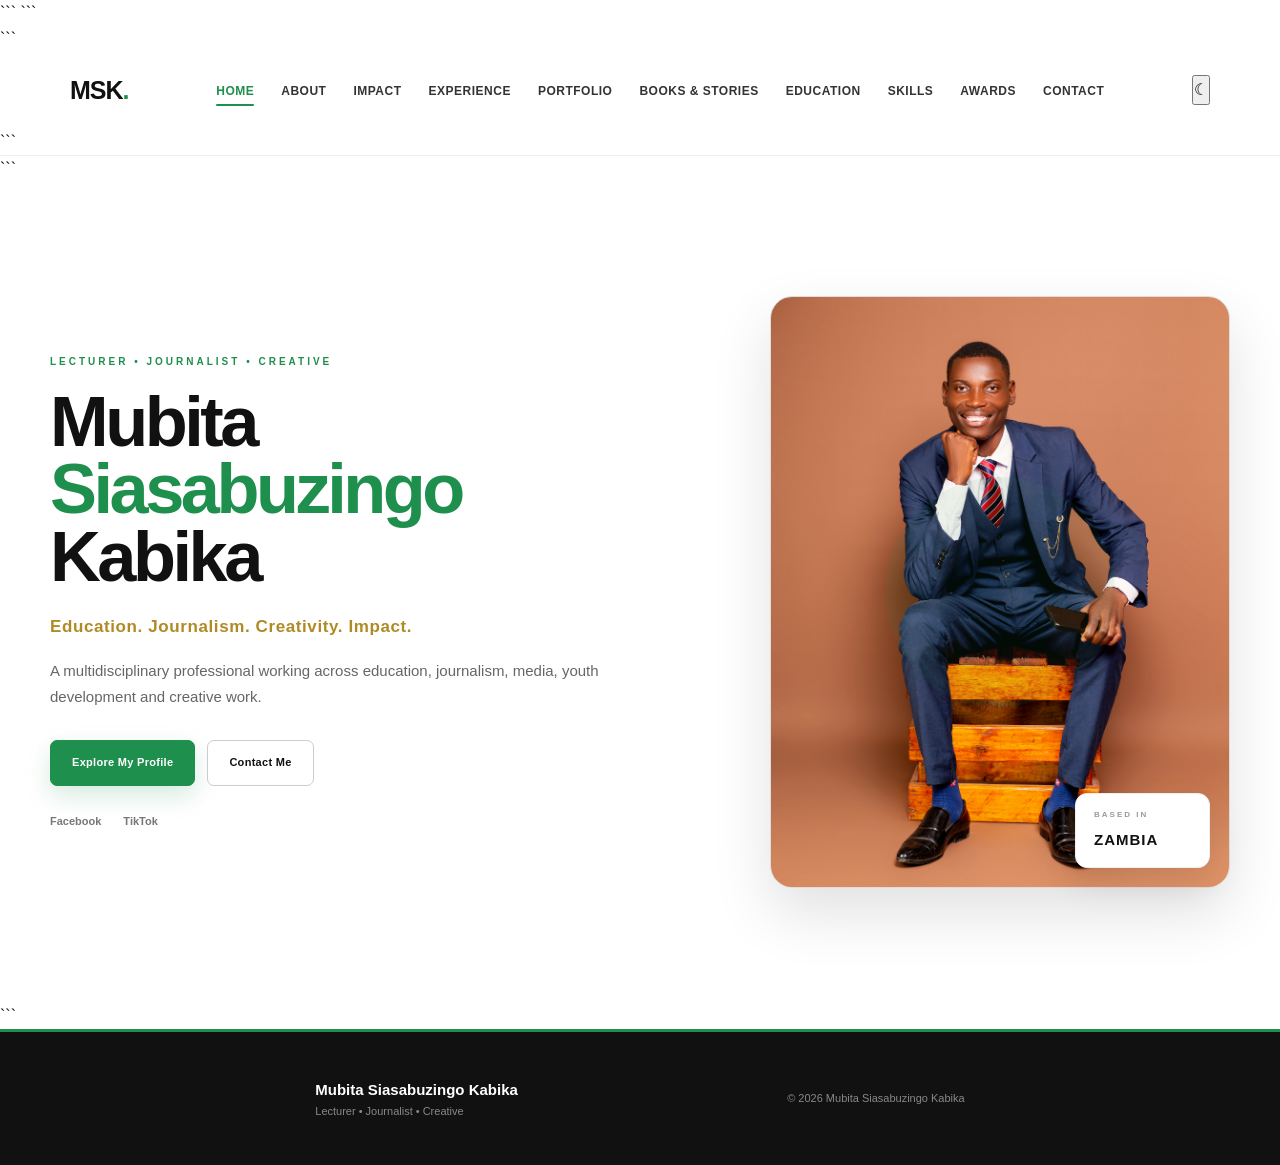
==== commit ae3e71af: "Update index.html" ====
--- a/index.html
+++ b/index.html
@@ -1,379 +1,450 @@
 <!DOCTYPE html>
+
 <html lang="en">
 
 <head>
-    <meta name="google-site-verification" content="_s8YZLHcKLuBK929gCmHblzq_NAAUC8CqFdvA2l85ug" />
-
-    <meta charset="UTF-8">
-
-    <meta
-        name="viewport"
-        content="width=device-width, initial-scale=1.0"
+
+```
+<!-- GOOGLE SITE VERIFICATION -->
+<meta
+    name="google-site-verification"
+    content="_s8YZLHcKLuBK929gCmHblzq_NAAUC8CqFdvA2l85ug"
+>
+
+<meta charset="UTF-8">
+
+<meta
+    name="viewport"
+    content="width=device-width, initial-scale=1.0"
+>
+
+<!-- SEO DESCRIPTION -->
+<meta
+    name="description"
+    content="Official personal website of Mubita Siasabuzingo Kabika — Lecturer, Journalist, Youth Advocate and Creative."
+>
+
+<meta
+    name="author"
+    content="Mubita Siasabuzingo Kabika"
+>
+
+<!-- =====================================================
+     SOCIAL MEDIA / LINK PREVIEW
+====================================================== -->
+
+<meta
+    property="og:title"
+    content="Mubita Siasabuzingo Kabika | Lecturer • Journalist • Creative"
+>
+
+<meta
+    property="og:description"
+    content="Official website of Mubita Siasabuzingo Kabika — lecturer, journalist, youth advocate, media professional and creative from Zambia."
+>
+
+<meta
+    property="og:image"
+    content="https://mubitakabika.github.io/images/profile-01.jpg"
+>
+
+<meta
+    property="og:image:alt"
+    content="Mubita Siasabuzingo Kabika"
+>
+
+<meta
+    property="og:url"
+    content="https://mubitakabika.github.io/"
+>
+
+<meta
+    property="og:type"
+    content="website"
+>
+
+<meta
+    property="og:site_name"
+    content="Mubita Siasabuzingo Kabika"
+>
+
+<!-- =====================================================
+     TWITTER / X LINK PREVIEW
+====================================================== -->
+
+<meta
+    name="twitter:card"
+    content="summary_large_image"
+>
+
+<meta
+    name="twitter:title"
+    content="Mubita Siasabuzingo Kabika | Lecturer • Journalist • Creative"
+>
+
+<meta
+    name="twitter:description"
+    content="Official website of Mubita Siasabuzingo Kabika — lecturer, journalist, youth advocate, media professional and creative from Zambia."
+>
+
+<meta
+    name="twitter:image"
+    content="https://mubitakabika.github.io/images/profile-01.jpg"
+>
+
+<meta
+    name="twitter:image:alt"
+    content="Mubita Siasabuzingo Kabika"
+>
+
+<!-- PAGE TITLE -->
+<title>
+    Mubita Siasabuzingo Kabika
+</title>
+
+
+<link
+    rel="stylesheet"
+    href="css/style.css"
+>
+```
+
+</head>
+
+<body>
+
+<!-- =====================================================
+     HEADER / NAVIGATION
+====================================================== -->
+
+<header class="header">
+
+```
+<nav class="navbar">
+
+
+    <!-- LOGO -->
+
+    <a
+        href="index.html"
+        class="logo"
     >
-
-    <meta
-        name="description"
-        content="Official personal website of Mubita Siasabuzingo Kabika — Lecturer, Journalist, Youth Advocate and Creative."
+        MSK<span>.</span>
+    </a>
+
+
+    <!-- NAVIGATION LINKS -->
+
+    <ul
+        class="nav-links"
+        id="navLinks"
     >
 
-    <meta
-        name="author"
-        content="Mubita Siasabuzingo Kabika"
+        <li>
+            <a
+                href="index.html"
+                class="active"
+            >
+                Home
+            </a>
+        </li>
+
+
+        <li>
+            <a href="about.html">
+                About
+            </a>
+        </li>
+
+
+        <li>
+            <a href="impact.html">
+                Impact
+            </a>
+        </li>
+
+
+        <li>
+            <a href="experience.html">
+                Experience
+            </a>
+        </li>
+
+
+        <li>
+            <a href="portfolio.html">
+                Portfolio
+            </a>
+        </li>
+
+
+        <li>
+            <a href="books.html">
+                Books &amp; Stories
+            </a>
+        </li>
+
+
+        <li>
+            <a href="education.html">
+                Education
+            </a>
+        </li>
+
+
+        <li>
+            <a href="skills.html">
+                Skills
+            </a>
+        </li>
+
+
+        <li>
+            <a href="awards.html">
+                Awards
+            </a>
+        </li>
+
+
+        <li>
+            <a href="contact.html">
+                Contact
+            </a>
+        </li>
+
+    </ul>
+
+
+    <!-- =================================================
+         DARK / LIGHT MODE
+    ================================================== -->
+
+    <button
+        id="themeToggle"
+        class="theme-toggle"
+        type="button"
+        aria-label="Switch to dark mode"
+        title="Switch to dark mode"
     >
 
-    <title>
+        <span
+            id="themeIcon"
+            aria-hidden="true"
+        >
+            ☾
+        </span>
+
+    </button>
+
+
+    <!-- =================================================
+         MOBILE MENU
+    ================================================== -->
+
+    <button
+        class="menu-toggle"
+        id="menuToggle"
+        aria-label="Open navigation menu"
+        aria-expanded="false"
+        type="button"
+    >
+
+        <span></span>
+        <span></span>
+        <span></span>
+
+    </button>
+
+
+</nav>
+```
+
+</header>
+
+<!-- =====================================================
+     MAIN CONTENT
+====================================================== -->
+
+<main>
+
+```
+<!-- =================================================
+     HERO
+================================================== -->
+
+<section class="hero">
+
+
+    <!-- LEFT SIDE -->
+
+    <div class="hero-content">
+
+
+        <p class="hero-tag">
+            LECTURER • JOURNALIST • CREATIVE
+        </p>
+
+
+        <h1>
+
+            Mubita
+
+            <span>
+                Siasabuzingo
+            </span>
+
+            Kabika
+
+        </h1>
+
+
+        <p class="hero-description">
+
+            Education.
+            Journalism.
+            Creativity.
+            Impact.
+
+        </p>
+
+
+        <p class="hero-introduction">
+
+            A multidisciplinary professional working
+            across education, journalism, media,
+            youth development and creative work.
+
+        </p>
+
+
+        <div class="hero-buttons">
+
+
+            <a
+                href="about.html"
+                class="btn btn-primary"
+            >
+                Explore My Profile
+            </a>
+
+
+            <a
+                href="contact.html"
+                class="btn btn-outline"
+            >
+                Contact Me
+            </a>
+
+
+        </div>
+
+
+        <!-- SOCIAL LINKS -->
+
+        <div class="hero-social">
+
+
+            <a
+                href="https://www.facebook.com/mubitaSiasabuzingo"
+                target="_blank"
+                rel="noopener noreferrer"
+            >
+                Facebook
+            </a>
+
+
+            <a
+                href="https://www.tiktok.com/@honourabletivannah"
+                target="_blank"
+                rel="noopener noreferrer"
+            >
+                TikTok
+            </a>
+
+
+        </div>
+
+
+    </div>
+
+
+
+    <!-- =================================================
+         RIGHT SIDE / PHOTO
+    ================================================== -->
+
+    <div class="hero-image">
+
+
+        <div class="image-placeholder">
+
+            <img
+                src="images/profile-01.jpg"
+                alt="Mubita Siasabuzingo Kabika"
+            >
+
+        </div>
+
+
+        <div class="hero-image-caption">
+
+            <span>
+                BASED IN
+            </span>
+
+            <strong>
+                ZAMBIA
+            </strong>
+
+        </div>
+
+
+    </div>
+
+
+</section>
+```
+
+</main>
+
+<!-- =====================================================
+     FOOTER
+====================================================== -->
+
+<footer class="footer">
+
+```
+<div>
+
+    <strong>
         Mubita Siasabuzingo Kabika
-    </title>
-
-
-    <link
-        rel="stylesheet"
-        href="css/style.css"
-    >
-
-</head>
-
-
-<body>
-
-
-<!-- =====================================================
-     HEADER / NAVIGATION
-====================================================== -->
-
-<header class="header">
-
-    <nav class="navbar">
-
-
-        <!-- LOGO -->
-
-        <a
-            href="index.html"
-            class="logo"
-        >
-            MSK<span>.</span>
-        </a>
-
-
-        <!-- NAVIGATION LINKS -->
-
-        <ul
-            class="nav-links"
-            id="navLinks"
-        >
-
-            <li>
-                <a
-                    href="index.html"
-                    class="active"
-                >
-                    Home
-                </a>
-            </li>
-
-
-            <li>
-                <a href="about.html">
-                    About
-                </a>
-            </li>
-
-
-            <li>
-                <a href="impact.html">
-                    Impact
-                </a>
-            </li>
-
-
-            <li>
-                <a href="experience.html">
-                    Experience
-                </a>
-            </li>
-
-
-            <li>
-                <a href="portfolio.html">
-                    Portfolio
-                </a>
-            </li>
-
-
-            <li>
-                <a href="books.html">
-                    Books &amp; Stories
-                </a>
-            </li>
-
-
-            <li>
-                <a href="education.html">
-                    Education
-                </a>
-            </li>
-
-
-            <li>
-                <a href="skills.html">
-                    Skills
-                </a>
-            </li>
-
-
-            <li>
-                <a href="awards.html">
-                    Awards
-                </a>
-            </li>
-
-
-            <li>
-                <a href="contact.html">
-                    Contact
-                </a>
-            </li>
-
-        </ul>
-
-
-        <!-- =================================================
-             DARK / LIGHT MODE
-        ================================================== -->
-
-        <button
-            id="themeToggle"
-            class="theme-toggle"
-            type="button"
-            aria-label="Switch to dark mode"
-            title="Switch to dark mode"
-        >
-
-            <span
-                id="themeIcon"
-                aria-hidden="true"
-            >
-                ☾
-            </span>
-
-        </button>
-
-
-        <!-- =================================================
-             MOBILE MENU
-        ================================================== -->
-
-        <button
-            class="menu-toggle"
-            id="menuToggle"
-            aria-label="Open navigation menu"
-            aria-expanded="false"
-            type="button"
-        >
-
-            <span></span>
-            <span></span>
-            <span></span>
-
-        </button>
-
-
-    </nav>
-
-</header>
-
-
-
-<!-- =====================================================
-     MAIN CONTENT
-====================================================== -->
-
-<main>
-
-
-    <!-- =================================================
-         HERO
-    ================================================== -->
-
-    <section class="hero">
-
-
-        <!-- LEFT SIDE -->
-
-        <div class="hero-content">
-
-
-            <p class="hero-tag">
-                LECTURER • JOURNALIST • CREATIVE
-            </p>
-
-
-            <h1>
-
-                Mubita
-
-                <span>
-                    Siasabuzingo
-                </span>
-
-                Kabika
-
-            </h1>
-
-
-            <p class="hero-description">
-
-                Education.
-                Journalism.
-                Creativity.
-                Impact.
-
-            </p>
-
-
-            <p class="hero-introduction">
-
-                A multidisciplinary professional working
-                across education, journalism, media,
-                youth development and creative work.
-
-            </p>
-
-
-            <div class="hero-buttons">
-
-
-                <a
-                    href="about.html"
-                    class="btn btn-primary"
-                >
-                    Explore My Profile
-                </a>
-
-
-                <a
-                    href="contact.html"
-                    class="btn btn-outline"
-                >
-                    Contact Me
-                </a>
-
-
-            </div>
-
-
-            <!-- SOCIAL LINKS -->
-
-            <div class="hero-social">
-
-
-                <a
-                    href="https://www.facebook.com/mubitaSiasabuzingo"
-                    target="_blank"
-                    rel="noopener noreferrer"
-                >
-                    Facebook
-                </a>
-
-
-                <a
-                    href="https://www.tiktok.com/@honourabletivannah"
-                    target="_blank"
-                    rel="noopener noreferrer"
-                >
-                    TikTok
-                </a>
-
-
-            </div>
-
-
-        </div>
-
-
-
-        <!-- =================================================
-             RIGHT SIDE / PHOTO
-        ================================================== -->
-
-        <div class="hero-image">
-
-
-            <div class="image-placeholder">
-
-                <img
-                    src="images/profile-01.jpg"
-                    alt="Mubita Siasabuzingo Kabika"
-                >
-
-            </div>
-
-
-            <div class="hero-image-caption">
-
-                <span>
-                    BASED IN
-                </span>
-
-                <strong>
-                    ZAMBIA
-                </strong>
-
-            </div>
-
-
-        </div>
-
-
-    </section>
-
-
-</main>
-
-
-
-<!-- =====================================================
-     FOOTER
-====================================================== -->
-
-<footer class="footer">
-
-
-    <div>
-
-        <strong>
-            Mubita Siasabuzingo Kabika
-        </strong>
-
-
-        <p>
-            Lecturer • Journalist • Creative
-        </p>
-
-    </div>
+    </strong>
 
 
     <p>
-
-        ©
-        <span id="year"></span>
-        Mubita Siasabuzingo Kabika
-
+        Lecturer • Journalist • Creative
     </p>
 
+</div>
+
+
+<p>
+
+    ©
+    <span id="year"></span>
+    Mubita Siasabuzingo Kabika
+
+</p>
+```
 
 </footer>
 
-
-
 <!-- =====================================================
      JAVASCRIPT
 ====================================================== -->
 
 <script src="js/script.js"></script>
 
-
 </body>
 
-</html>+</html>
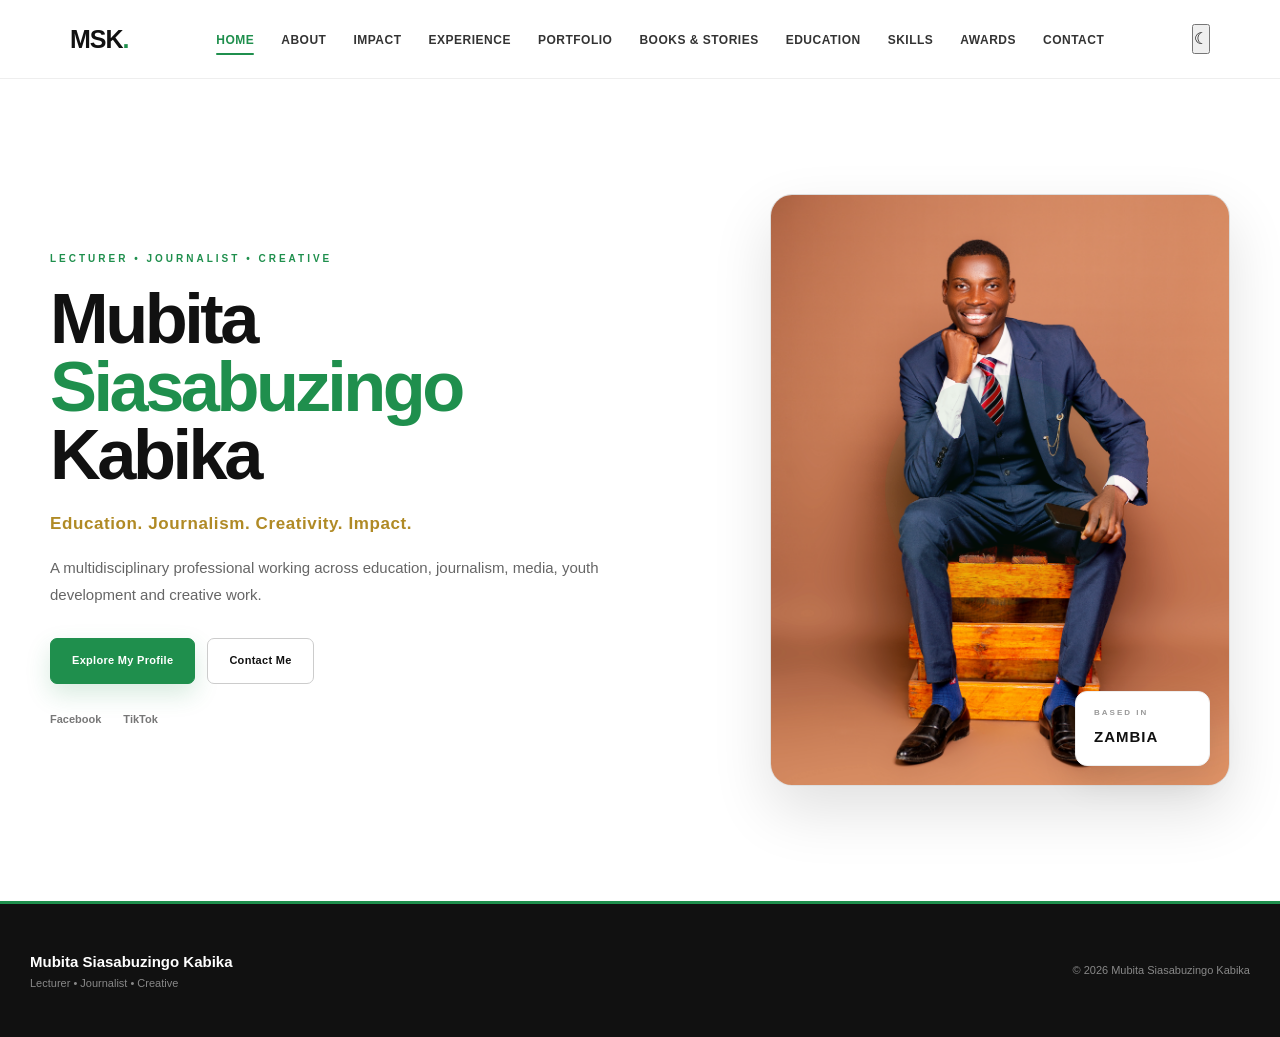
==== commit 03dfc7c9: "index.html" ====
--- a/index.html
+++ b/index.html
@@ -4,7 +4,6 @@
 
 <head>
 
-```
 <!-- GOOGLE SITE VERIFICATION -->
 <meta
     name="google-site-verification"
@@ -106,8 +105,7 @@
 <link
     rel="stylesheet"
     href="css/style.css"
->
-```
+
 
 </head>
 
@@ -119,7 +117,6 @@
 
 <header class="header">
 
-```
 <nav class="navbar">
 
 
@@ -257,7 +254,6 @@
 
 
 </nav>
-```
 
 </header>
 
@@ -267,7 +263,6 @@
 
 <main>
 
-```
 <!-- =================================================
      HERO
 ================================================== -->
@@ -403,7 +398,6 @@
 
 
 </section>
-```
 
 </main>
 
@@ -413,7 +407,6 @@
 
 <footer class="footer">
 
-```
 <div>
 
     <strong>
@@ -435,7 +428,6 @@
     Mubita Siasabuzingo Kabika
 
 </p>
-```
 
 </footer>
 
